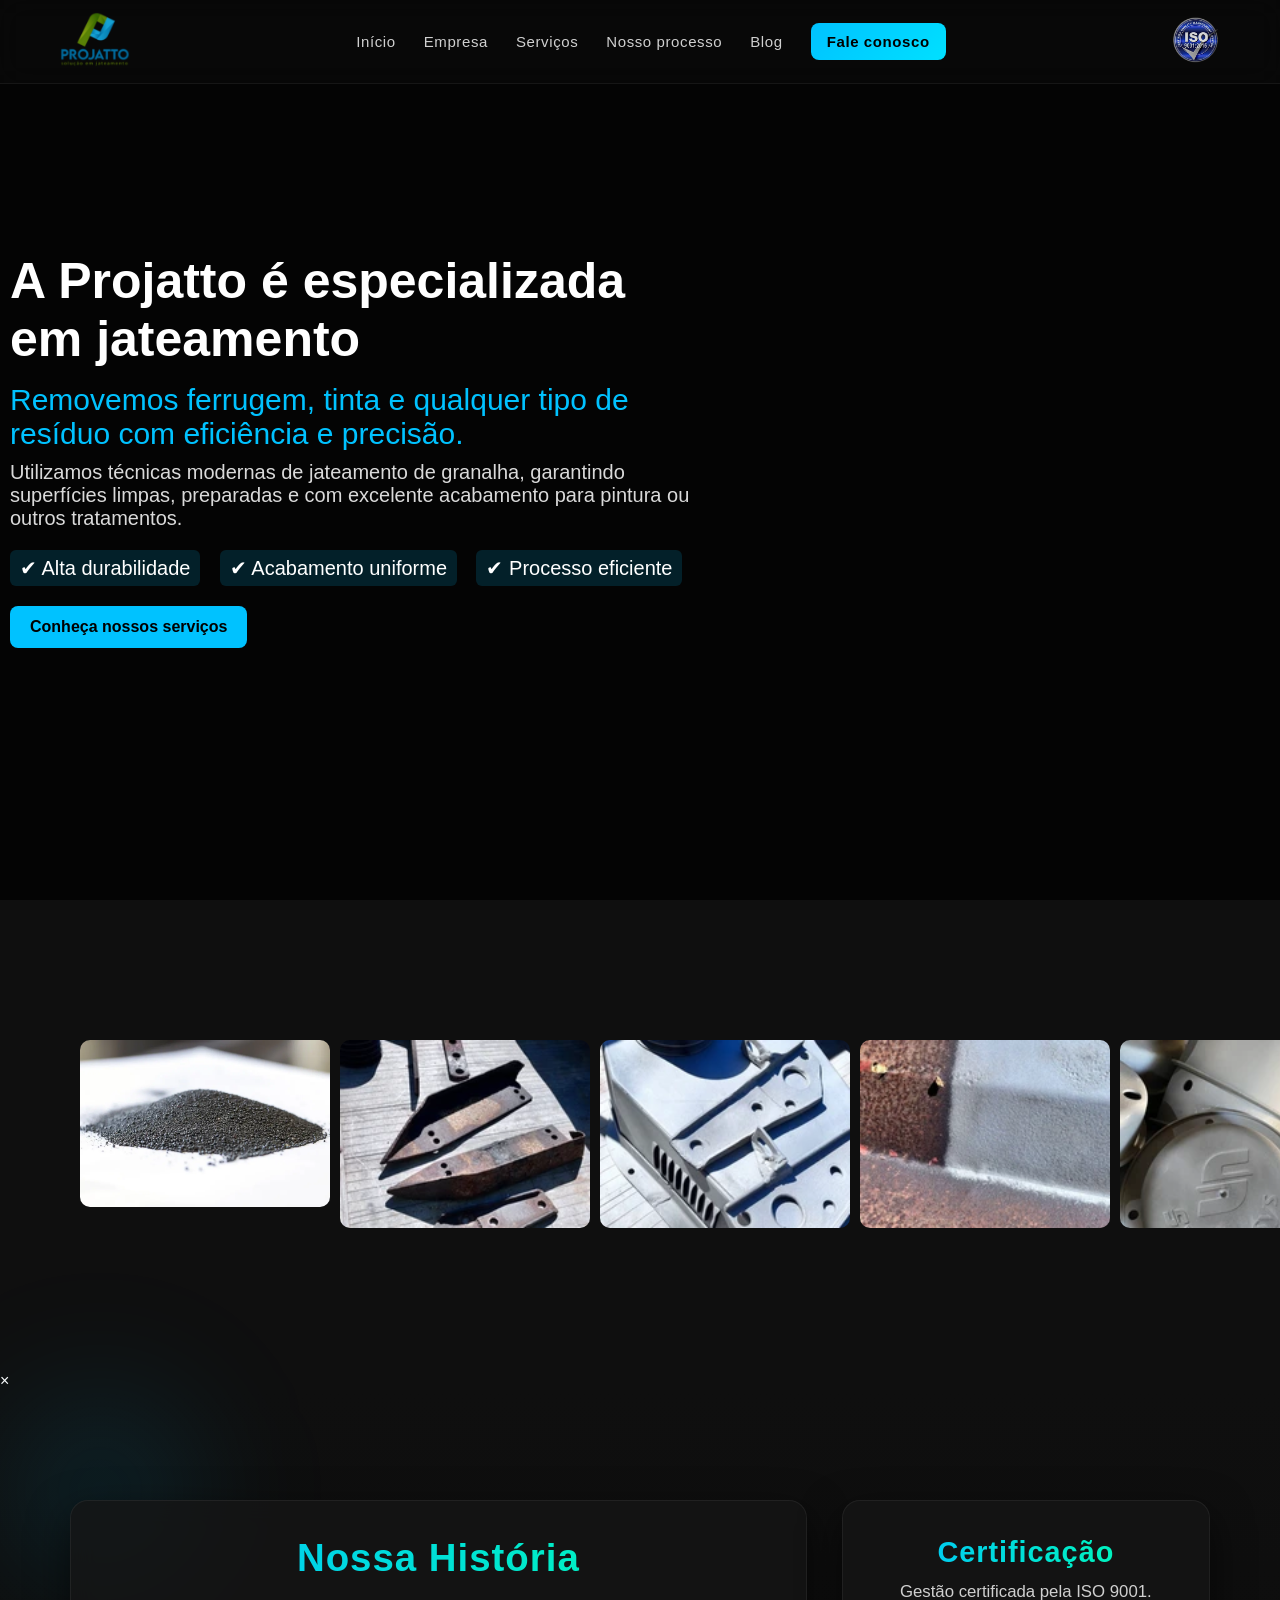
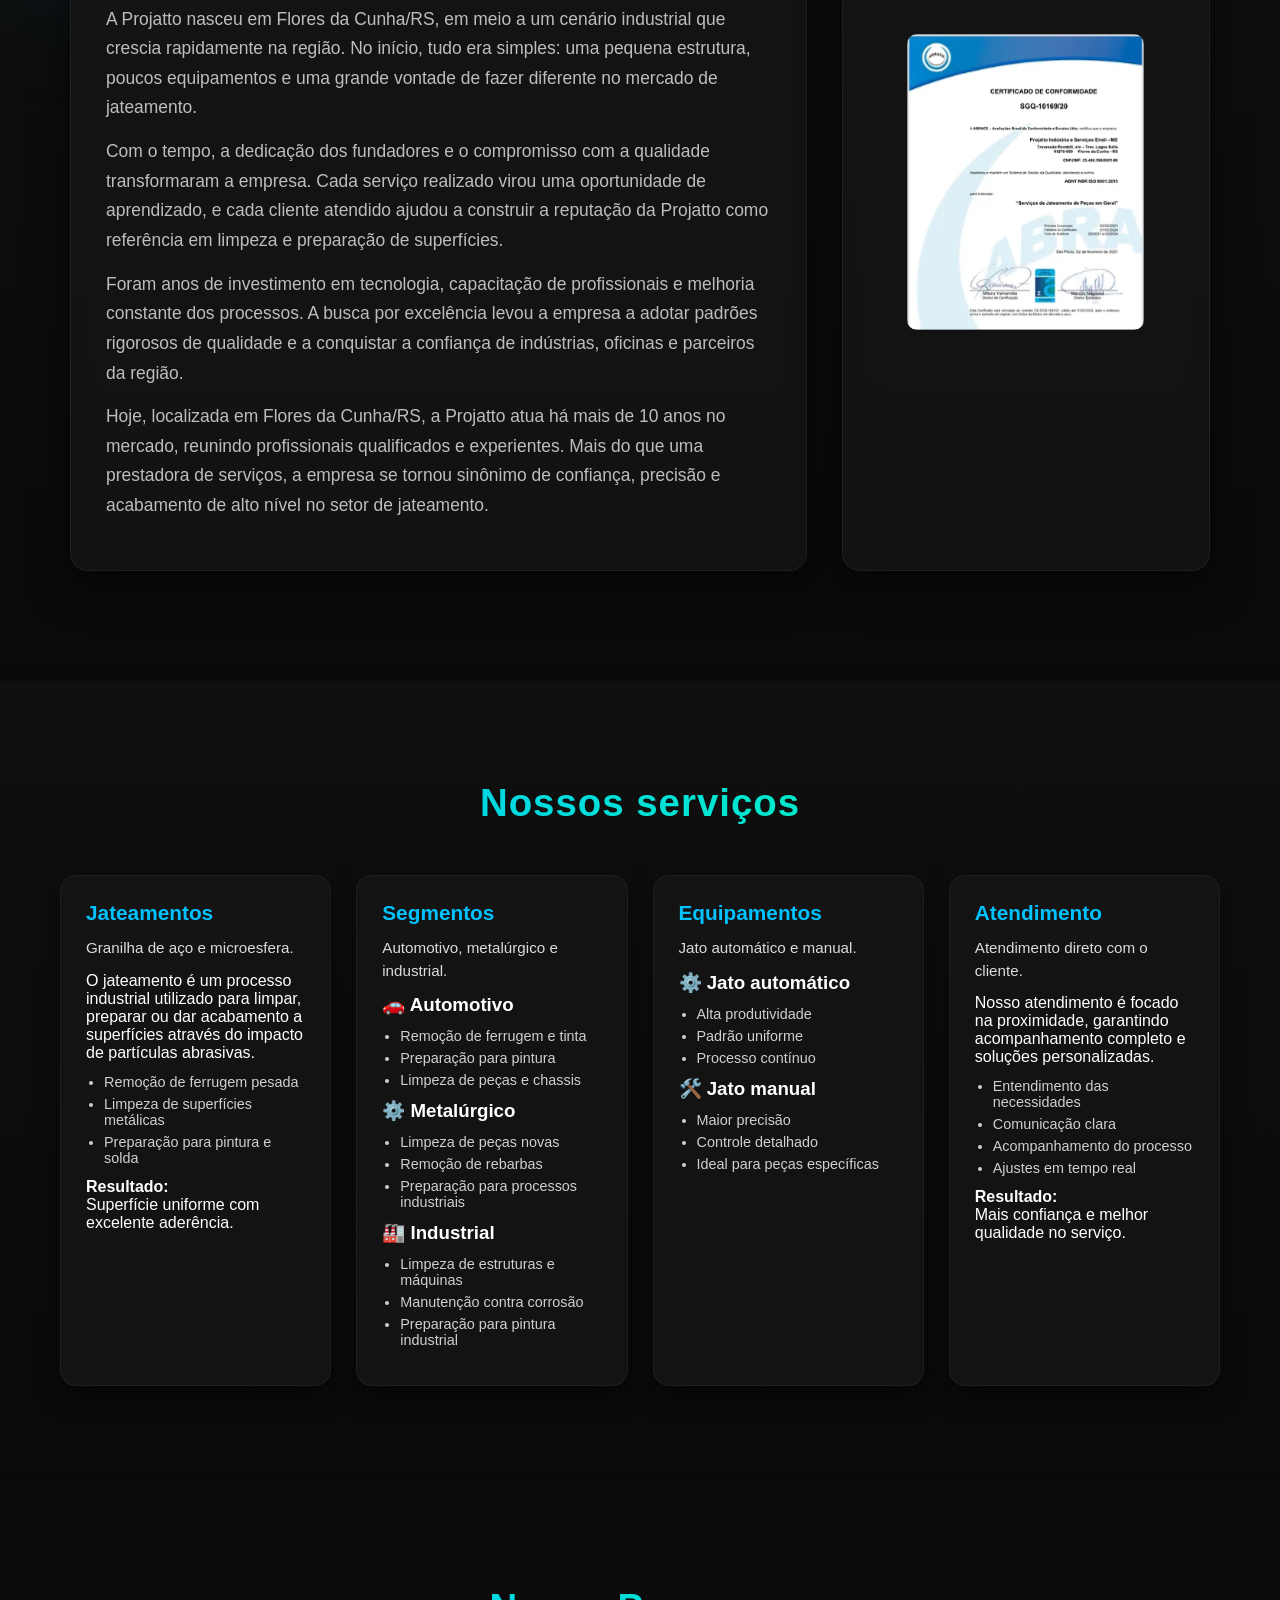
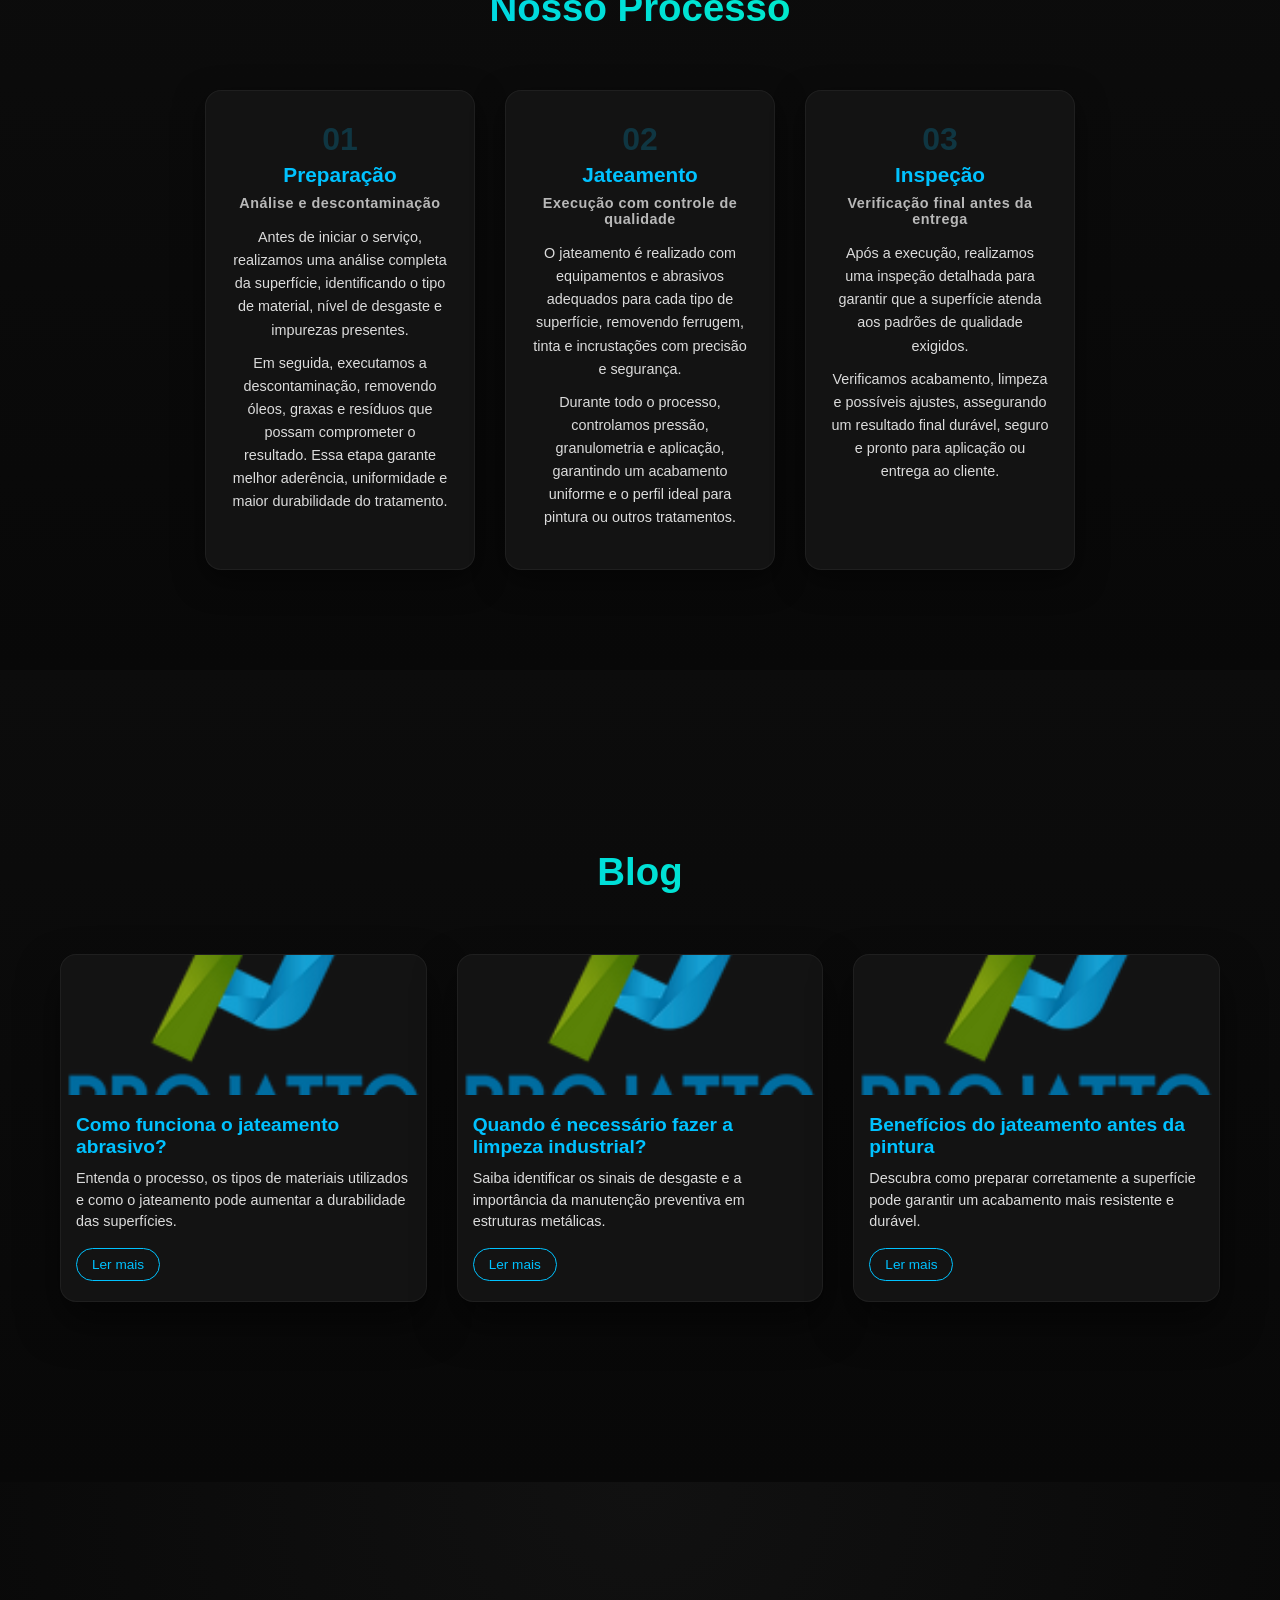
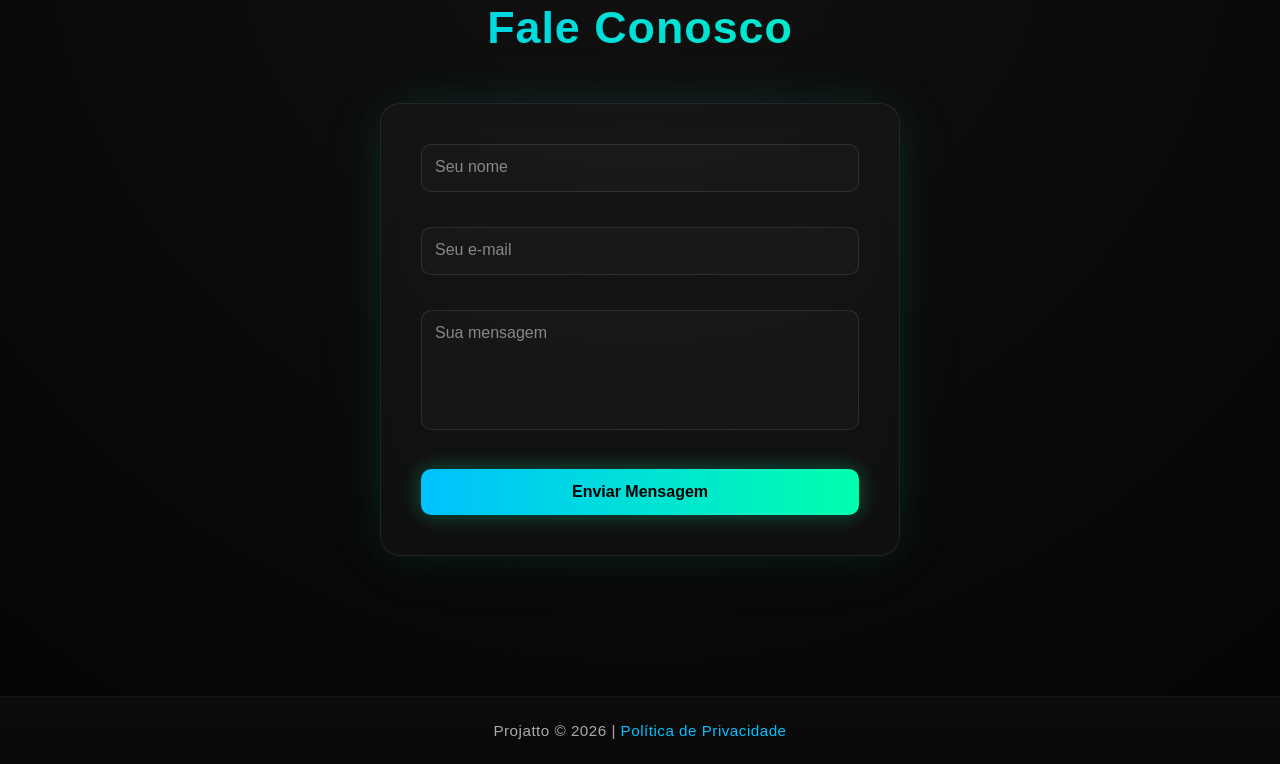
==== index.html @ c6f7370b "Projatto" ====
<!DOCTYPE html>
<html lang="pt-br">

<head>
    <meta charset="UTF-8">
    <meta name="viewport" content="width=device-width, initial-scale=1.0">
    <link rel="stylesheet" href="_css3/style.css">
    <title>Projatto</title>
</head>

<body>

    <header>
        <div class="cabeca">

            <div class="logo">
                <img src="_imagens/projattoLogo.svg" alt="Logo da Projatto">
            </div>

            <nav class="menu">
                <a href="#inicio">Início</a>
                <a href="#empresa">Empresa</a>
                <a href="#servicos">Serviços</a>
                <a href="#processo">Nosso processo</a>
                <a href="#blog">Blog</a>
                <a href="#contato">Fale conosco</a>
            </nav>

            <div class="iso">
                <img src="_imagens/iso.svg" alt="Selo ISO">
            </div>

        </div>
    </header>

    <main>
        <article>

            <!-- INÍCIO -->
            <section id="inicio" class="inicio">

                <div class="conteudo">

                    <h1>
                        A Projatto é especializada<br>
                        em jateamento
                    </h1>

                    <p class="subtitulo">
                        Removemos ferrugem, tinta e qualquer tipo de resíduo com eficiência e precisão.
                    </p>

                    <p class="descricao">
                        Utilizamos técnicas modernas de jateamento de granalha, garantindo superfícies limpas,
                        preparadas e com excelente acabamento para pintura ou outros tratamentos.
                    </p>

                    <div class="beneficios">
                        <span>✔ Alta durabilidade</span>
                        <span>✔ Acabamento uniforme</span>
                        <span>✔ Processo eficiente</span>
                    </div>

                    <a href="#servicos" class="btn">Conheça nossos serviços</a>

                </div>

            </section>

            <!-- Galeria -->

            <section class="galeria-lightbox">
                <div class="sticky">
                    <div class="track">

                        <div class="item"><img src="_imagens/imagen (3).png"></div>
                        <div class="item"><img src="_imagens/image2.svg"></div>
                        <div class="item"><img src="_imagens/image3.svg"></div>
                        <div class="item"><img src="_imagens/image4.svg"></div>
                        <div class="item"><img src="_imagens/image5.svg"></div>
                        <div class="item"><img src="_imagens/image6.svg"></div>
                        <div class="item"><img src="_imagens/image7.svg"></div>
                        <div class="item"><img src="_imagens/image8.svg"></div>
                        <div class="item"><img src="_imagens/image9.svg"></div>
                        <div class="item"><img src="_imagens/image10.svg"></div>

                    </div>
                </div>
            </section>

            </section>

            <!-- FULLSCREEN -->
            <div id="lightbox">
                <span id="fechar">&times;</span>
                <img id="img-grande">
            </div>

            <!-- EMPRESA -->
            <section id="empresa">

                <div id="caixa1" class="box">
                    <h1>Nossa História</h1>

                    <p>
                        A Projatto nasceu em Flores da Cunha/RS, em meio a um cenário industrial que crescia rapidamente
                        na região.
                        No início, tudo era simples: uma pequena estrutura, poucos equipamentos e uma grande vontade de
                        fazer diferente no mercado de jateamento.
                    </p>

                    <p>
                        Com o tempo, a dedicação dos fundadores e o compromisso com a qualidade transformaram a empresa.
                        Cada serviço realizado virou uma oportunidade de aprendizado, e cada cliente atendido ajudou a
                        construir a reputação da Projatto como referência em limpeza e preparação de superfícies.
                    </p>

                    <p>
                        Foram anos de investimento em tecnologia, capacitação de profissionais e melhoria constante dos
                        processos.
                        A busca por excelência levou a empresa a adotar padrões rigorosos de qualidade e a conquistar a
                        confiança de indústrias, oficinas e parceiros da região.
                    </p>

                    <p>
                        Hoje, localizada em Flores da Cunha/RS, a Projatto atua há mais de 10 anos no mercado, reunindo
                        profissionais qualificados e experientes.
                        Mais do que uma prestadora de serviços, a empresa se tornou sinônimo de confiança, precisão e
                        acabamento de alto nível no setor de jateamento.
                    </p>
                </div>

                <div id="caixa2" class="box">
                    <h2>Certificação</h2>
                    <p>Gestão certificada pela ISO 9001.</p>

                    <img src="_imagens/certificado.svg" alt="Selo ISO 9001">
                </div>

            </section>

            <!-- SERVIÇOS -->
            <section id="servicos">
                <h1>Nossos serviços</h1>

                <div class="container">

                    <!-- JATEAMENTOS -->
                    <div class="item">
                        <h2>Jateamentos</h2>
                        <p class="resumo">Granilha de aço e microesfera.</p>

                        <p>
                            O jateamento é um processo industrial utilizado para limpar, preparar
                            ou dar acabamento a superfícies através do impacto de partículas abrasivas.
                        </p>

                        <ul>
                            <li>Remoção de ferrugem pesada</li>
                            <li>Limpeza de superfícies metálicas</li>
                            <li>Preparação para pintura e solda</li>
                        </ul>

                        <strong>Resultado:</strong>
                        <p>Superfície uniforme com excelente aderência.</p>
                    </div>

                    <!-- SEGMENTOS -->
                    <div class="item">
                        <h2>Segmentos</h2>
                        <p class="resumo">Automotivo, metalúrgico e industrial.</p>

                        <h3>🚗 Automotivo</h3>
                        <ul>
                            <li>Remoção de ferrugem e tinta</li>
                            <li>Preparação para pintura</li>
                            <li>Limpeza de peças e chassis</li>
                        </ul>

                        <h3>⚙️ Metalúrgico</h3>
                        <ul>
                            <li>Limpeza de peças novas</li>
                            <li>Remoção de rebarbas</li>
                            <li>Preparação para processos industriais</li>
                        </ul>

                        <h3>🏭 Industrial</h3>
                        <ul>
                            <li>Limpeza de estruturas e máquinas</li>
                            <li>Manutenção contra corrosão</li>
                            <li>Preparação para pintura industrial</li>
                        </ul>
                    </div>

                    <!-- EQUIPAMENTOS -->
                    <div class="item">
                        <h2>Equipamentos</h2>
                        <p class="resumo">Jato automático e manual.</p>

                        <h3>⚙️ Jato automático</h3>
                        <ul>
                            <li>Alta produtividade</li>
                            <li>Padrão uniforme</li>
                            <li>Processo contínuo</li>
                        </ul>

                        <h3>🛠️ Jato manual</h3>
                        <ul>
                            <li>Maior precisão</li>
                            <li>Controle detalhado</li>
                            <li>Ideal para peças específicas</li>
                        </ul>
                    </div>

                    <!-- ATENDIMENTO -->
                    <div class="item">
                        <h2>Atendimento</h2>
                        <p class="resumo">Atendimento direto com o cliente.</p>

                        <p>
                            Nosso atendimento é focado na proximidade, garantindo acompanhamento
                            completo e soluções personalizadas.
                        </p>

                        <ul>
                            <li>Entendimento das necessidades</li>
                            <li>Comunicação clara</li>
                            <li>Acompanhamento do processo</li>
                            <li>Ajustes em tempo real</li>
                        </ul>

                        <strong>Resultado:</strong>
                        <p>Mais confiança e melhor qualidade no serviço.</p>
                    </div>

                </div>
            </section>

            <!-- PROCESSO -->
            <section id="processo">
    <h1>Nosso Processo</h1>

    <div class="processo">

        <div class="etapa">
            <h3>01</h3>
            <h2>Preparação</h2>
            <h4>Análise e descontaminação</h4>

            <p>
                Antes de iniciar o serviço, realizamos uma análise completa da superfície,
                identificando o tipo de material, nível de desgaste e impurezas presentes.
            </p>

            <p>
                Em seguida, executamos a descontaminação, removendo óleos, graxas e resíduos
                que possam comprometer o resultado. Essa etapa garante melhor aderência,
                uniformidade e maior durabilidade do tratamento.
            </p>
        </div>

        <div class="etapa">
            <h3>02</h3>
            <h2>Jateamento</h2>
            <h4>Execução com controle de qualidade</h4>

            <p>
                O jateamento é realizado com equipamentos e abrasivos adequados para cada
                tipo de superfície, removendo ferrugem, tinta e incrustações com precisão
                e segurança.
            </p>

            <p>
                Durante todo o processo, controlamos pressão, granulometria e aplicação,
                garantindo um acabamento uniforme e o perfil ideal para pintura ou outros
                tratamentos.
            </p>
        </div>

        <div class="etapa">
            <h3>03</h3>
            <h2>Inspeção</h2>
            <h4>Verificação final antes da entrega</h4>

            <p>
                Após a execução, realizamos uma inspeção detalhada para garantir que a
                superfície atenda aos padrões de qualidade exigidos.
            </p>

            <p>
                Verificamos acabamento, limpeza e possíveis ajustes, assegurando um resultado
                final durável, seguro e pronto para aplicação ou entrega ao cliente.
            </p>
        </div>

    </div>
</section>
<section id="blog">
    <h1>Blog</h1>

    <div class="blog-container">

        <article class="post">
            <img src="_imagens/projattoLogo.svg" alt="Post 1">
            <h2>Como funciona o jateamento abrasivo?</h2>
            <p>
                Entenda o processo, os tipos de materiais utilizados e como o jateamento
                pode aumentar a durabilidade das superfícies.
            </p>
            <a href="#servicos">Ler mais</a>
        </article>

        <article class="post">
            <img src="_imagens/projattoLogo.svg" alt="Post 2">
            <h2>Quando é necessário fazer a limpeza industrial?</h2>
            <p>
                Saiba identificar os sinais de desgaste e a importância da manutenção
                preventiva em estruturas metálicas.
            </p>
            <a href="#processo" >Ler mais</a>
        </article>

        <article class="post">
            <img src="_imagens/projattoLogo.svg" alt="Post 3">
            <h2>Benefícios do jateamento antes da pintura</h2>
            <p>
                Descubra como preparar corretamente a superfície pode garantir um
                acabamento mais resistente e durável.
            </p>
            <a href="#inicio" >Ler mais</a>
        </article>

    </div>
</section>
<section id="contato">
    <h1>Fale Conosco</h1>

    <form id="formContato">
        <div class="input-box">
            <input type="text" id="nome" required>
            <label>Seu nome</label>
        </div>

        <div class="input-box">
            <input type="email" id="email" required>
            <label>Seu e-mail</label>
        </div>

        <div class="input-box">
            <textarea id="mensagem" required></textarea>
            <label>Sua mensagem</label>
        </div>

        <button type="submit">Enviar Mensagem</button>
    </form>

    <p id="status"></p>
</section>


        </article>
    </main>

    <footer>
        <p>
            Projatto © 2026 |
            <a href="politica.html">Política de Privacidade</a>
        </p>
    </footer>

</body>

</html>
---- _css3/style.css ----
/* ========================= RESET ========================= */
* {
    margin: 0;
    padding: 0;
    box-sizing: border-box;
    font-family: Arial, Helvetica, sans-serif;
}

body {
    background: #0f0f0f;
    color: #fff;
    overflow-x: hidden;
}

/* ========================= HEADER PREMIUM V2 ========================= */
header {
    position: fixed;
    top: 0;
    width: 100%;
    background: rgba(10, 10, 10, 0.75);
    backdrop-filter: blur(14px);
    -webkit-backdrop-filter: blur(14px);
    border-bottom: 1px solid rgba(255,255,255,0.06);
    z-index: 1000;
    transition: all 0.3s ease;
}

header.scrolled {
    background: rgba(10, 10, 10, 0.95);
    box-shadow: 0 10px 30px rgba(0,0,0,0.5);
}

/* CONTAINER */
.cabeca {
    display: flex;
    align-items: center;
    justify-content: space-between;
    padding: 12px 60px;
    max-width: 1350px;
    margin: 0 auto;
}

/* ========================= LOGOS MAIORES ========================= */
.logo img {
    height: 55px; /* maior */
    transition: 0.3s ease;
}

.iso img {
    height: 48px; /* proporcional à logo principal */
    opacity: 0.85;
    transition: 0.3s ease;
}

.logo img:hover,
.iso img:hover {
    transform: scale(1.06);
    opacity: 1;
}

/* ========================= MENU PADRÃO BONITO ========================= */
.menu {
    display: flex;
    align-items: center;
    gap: 28px; /* espaçamento mais elegante */
}

.menu a {
    position: relative;
    color: #d0d0d0;
    text-decoration: none;
    font-size: 15px;
    font-weight: 500;
    letter-spacing: 0.6px;
    padding: 6px 0;
    transition: 0.25s ease;
}

/* linha animada */
.menu a::after {
    content: "";
    position: absolute;
    bottom: -6px;
    left: 0;
    width: 0%;
    height: 2px;
    background: linear-gradient(90deg, #00c2ff, #00e0ff);
    border-radius: 2px;
    transition: width 0.3s ease;
}

.menu a:hover {
    color: #ffffff;
}

.menu a:hover::after {
    width: 100%;
}

/* LINK ATIVO (adicione class="ativo" no HTML) */
.menu a.ativo {
    color: #fff;
}

.menu a.ativo::after {
    width: 100%;
}

/* BOTÃO CTA (último item) */
.menu a:last-child {
    background: linear-gradient(135deg, #00c2ff, #00e0ff);
    color: #000;
    padding: 10px 16px;
    border-radius: 8px;
    font-weight: 600;
}

.menu a:last-child::after {
    display: none;
}

.menu a:last-child:hover {
    transform: translateY(-2px);
    box-shadow: 0 6px 15px rgba(0,194,255,0.4);
}

/* ========================= RESPONSIVO BÁSICO ========================= */
@media (max-width: 900px) {
    .cabeca {
        padding: 10px 20px;
    }

    .menu {
        gap: 16px;
    }

    .logo img {
        height: 45px;
    }

    .iso img {
        height: 38px;
    }
}

/* ========================= INÍCIO (COM FUNDO) ========================= */
.inicio {
    min-height: 100vh;
    display: flex;
    align-items: center;
    padding: 80px 10px;
    background: linear-gradient(rgba(0,0,0,0.75), rgba(0,0,0,0.75)),
    url("https://img.freepik.com/fotos-gratis/trabalhador-da-industria-metalurgica-pulveriza-traje-de-protecao-a-noite-gerado-por-ia_188544-47424.jpg") center/cover no-repeat;
}

.inicio .conteudo {
    max-width: 700px;
}

.inicio h1 {
    font-size: 50px;
    margin-bottom: 15px;
}

.subtitulo {
    font-size: 30px;
    color: #00c2ff;
    margin-bottom: 10px;
}

.descricao {
    font-size: 20px;
    opacity: 0.85;
    margin-bottom: 20px;
}

.beneficios span {
    display: inline-block;
    margin-right: 15px;
    background: rgba(0,194,255,0.15);
    padding: 6px 10px;
    border-radius: 6px;
    font-size: 20px;
}

.btn {
    display: inline-block;
    margin-top: 20px;
    padding: 12px 20px;
    background: #00c2ff;
    color: #000;
    font-weight: bold;
    text-decoration: none;
    border-radius: 8px;
    transition: 0.3s;
}

.btn:hover {
    background: #0099cc;
}

/* ========================= SERVIÇOS ========================= */
#servicos {
    padding: 100px 60px;
    background: linear-gradient(180deg, #0f0f0f, #0a0a0a);
}

/* Título principal */
#servicos h1 {
    text-align: center;
    margin-bottom: 50px;
    font-size: 2.4rem;
    background: linear-gradient(90deg, #00c2ff, #00ffae);
    -webkit-background-clip: text;
    -webkit-text-fill-color: transparent;
    letter-spacing: 1px;
}

/* GRID */
.container {
    display: grid;
    grid-template-columns: repeat(auto-fit, minmax(260px, 1fr));
    gap: 25px;
}

/* CARDS */
.container .item {
    background: rgba(22, 22, 22, 0.85);
    backdrop-filter: blur(8px);
    padding: 25px;
    border-radius: 16px;
    transition: all 0.3s ease;
    border: 1px solid rgba(255,255,255,0.05);
    box-shadow: 0 8px 25px rgba(0,0,0,0.5);
    position: relative;
    overflow: hidden;
}

/* efeito de brilho sutil */
.container .item::before {
    content: "";
    position: absolute;
    inset: 0;
    background: linear-gradient(120deg, transparent, rgba(0,194,255,0.08), transparent);
    opacity: 0;
    transition: 0.3s;
}

.container .item:hover::before {
    opacity: 1;
}

.container .item:hover {
    transform: translateY(-10px) scale(1.01);
    border: 1px solid #00c2ff;
    box-shadow: 0 20px 50px rgba(0,0,0,0.7);
}

/* TÍTULO DO CARD */
.container h2 {
    color: #00c2ff;
    margin-bottom: 12px;
    font-size: 1.3rem;
}

/* TEXTO */
.container .resumo {
    font-size: 0.95rem;
    margin-bottom: 12px;
    opacity: 0.85;
    line-height: 1.5;
}

/* LISTA */
.container ul {
    margin: 12px 0;
    padding-left: 18px;
}

.container ul li {
    margin-bottom: 6px;
    opacity: 0.8;
    font-size: 0.9rem;
}

/* RESPONSIVO */
@media (max-width: 768px) {
    #servicos {
        padding: 70px 20px;
    }

    #servicos h1 {
        font-size: 1.8rem;
    }
}

/* ========================= PROCESSO ========================= */
#processo {
    padding: 100px 60px;
    background: linear-gradient(180deg, #0c0c0c, #080808);
}

/* TÍTULO PRINCIPAL */
#processo h1 {
    text-align: center;
    margin-bottom: 60px;
    font-size: 2.4rem;
    background: linear-gradient(90deg, #00c2ff, #00ffae);
    -webkit-background-clip: text;
    -webkit-text-fill-color: transparent;
}

/* CONTAINER */
.processo {
    display: flex;
    justify-content: center;
    gap: 30px;
    flex-wrap: wrap;
}

/* CARDS */
.processo .etapa {
    background: rgba(22, 22, 22, 0.85);
    backdrop-filter: blur(8px);
    padding: 30px 25px;
    border-radius: 16px;
    width: 270px;
    text-align: center;
    transition: all 0.35s ease;
    border: 1px solid rgba(255,255,255,0.05);
    box-shadow: 0 10px 30px rgba(0,0,0,0.5);
    position: relative;
    overflow: hidden;
}

/* brilho sutil */
.processo .etapa::before {
    content: "";
    position: absolute;
    inset: 0;
    background: linear-gradient(120deg, transparent, rgba(0,194,255,0.08), transparent);
    opacity: 0;
    transition: 0.3s;
}

.processo .etapa:hover::before {
    opacity: 1;
}

.processo .etapa:hover {
    transform: translateY(-8px) scale(1.02);
    box-shadow: 0 20px 50px rgba(0,0,0,0.7);
}

/* NÚMERO (01, 02, 03) */
.processo h3 {
    font-size: 2rem;
    margin-bottom: 5px;
    color: rgba(0,194,255,0.2);
}

/* TÍTULO */
.processo h2 {
    color: #00c2ff;
    margin-bottom: 8px;
    font-size: 1.3rem;
}

/* SUBTÍTULO */
.processo h4 {
    font-size: 0.9rem;
    margin-bottom: 15px;
    opacity: 0.7;
    letter-spacing: 0.5px;
}

/* TEXTO */
.processo p {
    font-size: 0.9rem;
    line-height: 1.6;
    opacity: 0.85;
    margin-bottom: 10px;
}

/* RESPONSIVO */
@media (max-width: 768px) {
    #processo {
        padding: 70px 20px;
    }

    #processo h1 {
        font-size: 1.8rem;
    }
}

/* ========================= EMPRESA ========================= */
#empresa {
    padding: 110px 70px;
    display: grid;
    grid-template-columns: 2fr 1fr;
    gap: 35px;
    background: linear-gradient(180deg, #0f0f0f, #0a0a0a);
    position: relative;
}

/* leve efeito de luz no fundo */
#empresa::before {
    content: "";
    position: absolute;
    top: -50px;
    left: -50px;
    width: 300px;
    height: 300px;
    background: radial-gradient(circle, rgba(0,194,255,0.15), transparent 70%);
    filter: blur(60px);
    z-index: 0;
}

/* Caixa refinada */
.box {
    background: rgba(22, 22, 22, 0.75);
    backdrop-filter: blur(12px);
    padding: 35px;
    border-radius: 18px;
    border: 1px solid rgba(255,255,255,0.06);
    box-shadow: 0 15px 40px rgba(0,0,0,0.6);
    transition: all 0.35s ease;
    position: relative;
    z-index: 1;
}

/* brilho sutil animado */
.box::after {
    content: "";
    position: absolute;
    inset: 0;
    border-radius: 18px;
    background: linear-gradient(120deg, transparent, rgba(0,194,255,0.08), transparent);
    opacity: 0;
    transition: 0.4s;
}

.box:hover::after {
    opacity: 1;
}

.box:hover {
    transform: translateY(-6px) scale(1.01);
    box-shadow: 0 25px 60px rgba(0,0,0,0.8);
}

/* Título */
#caixa1 h1 {
    text-align: center;
    margin-bottom: 25px;
    font-size: 2.4rem;
    background: linear-gradient(90deg, #00c2ff, #00ffae);
    -webkit-background-clip: text;
    -webkit-text-fill-color: transparent;
    letter-spacing: 1px;
}

/* Texto (AJUSTE IMPORTANTE 👇) */
#caixa1 p {
    margin-bottom: 14px;
    opacity: 0.85;
    line-height: 1.7;
    font-size: 1.09rem; /* ↓ antes estava muito grande */
    color: #dcdcdc;
}

/* destaque em palavras */
#caixa1 p strong {
    color: #00c2ff;
    font-weight: 600;
}

/* Responsivo */
@media (max-width: 768px) {
    #empresa {
        grid-template-columns: 1fr;
        padding: 70px 20px;
    }

    #caixa1 h1 {
        font-size: 1.8rem;
    }
}

/* ========================= CERTIFICADO (ZOOM) ========================= */
#caixa2 {
    text-align: center;
}

/* Título mais moderno */
#caixa2 h2 {
    font-size: 1.8rem;
    margin-bottom: 10px;
    background: linear-gradient(90deg, #00c2ff, #00ffae);
    -webkit-background-clip: text;
    -webkit-text-fill-color: transparent;
    letter-spacing: 1px;
}

/* Texto mais suave e legível */
#caixa2 p {
    font-size: 1.05rem;
    opacity: 0.8;
    line-height: 1.5;
    max-width: 90%;
    margin: 0 auto 15px auto;
}

/* IMAGEM (mantido, só dei um polimento leve) */
#caixa2 img {
    width: 80%;
    margin-top: 15px;
    border-radius: 10px;
    transition: 0.4s;
    cursor: zoom-in;
}

#caixa2 img:hover {
    transform: scale(0.9);
    box-shadow: 0 15px 30px rgba(0,194,255,0.3);
}

/* ========================= GALERIA ========================= */
.galeria-lightbox {
    padding: 60px 0;
}

.track {
    display: flex;
    gap: 10px;
    overflow-x: auto;
    padding: 80px;
}

.item img {
    width: 250px;
    border-radius: 10px;
    transition: 0.3s;
}

.item img:hover {
    transform: scale(1.05);
}

/* ========================= Blog ========================= */
#blog {
    padding: 180px 60px;
    background: linear-gradient(180deg, #0c0c0c, #080808);
}

/* TÍTULO */
#blog h1 {
    text-align: center;
    margin-bottom: 60px;
    font-size: 2.4rem;
    background: linear-gradient(90deg, #00c2ff, #00ffae);
    -webkit-background-clip: text;
    -webkit-text-fill-color: transparent;
}

/* GRID */
.blog-container {
    display: grid;
    grid-template-columns: repeat(auto-fit, minmax(280px, 1fr));
    gap: 30px;
}

/* CARD */
.post {
    background: rgba(22, 22, 22, 0.85);
    backdrop-filter: blur(8px);
    border-radius: 16px;
    overflow: hidden;
    transition: all 0.35s ease;
    border: 1px solid rgba(255,255,255,0.05);
    box-shadow: 0 20px 40px rgba(0,0,0,0.5);
    position: relative;
}

/* brilho sutil */
.post::before {
    content: "";
    position: absolute;
    inset: 0;
    background: linear-gradient(120deg, transparent, rgba(0,194,255,0.08), transparent);
    opacity: 0;
    transition: 0.3s;
}

.post:hover::before {
    opacity: 1;
}

.post:hover {
    transform: translateY(-10px) scale(1.02);
    box-shadow: 0 20px 50px rgba(0,0,0,0.7);
}

/* IMAGEM */
.post img {
    width: 100%;
    height: 140px;
    object-fit: cover;
    transition: 0.4s;
}

.post:hover img {
    transform: scale(1.08);
}

/* CONTEÚDO */
.post h2 {
    font-size: 1.2rem;
    color: #00c2ff;
    margin: 15px 15px 10px 15px;
}

.post p {
    font-size: 0.9rem;
    opacity: 0.85;
    line-height: 1.5;
    margin: 0 15px 15px 15px;
}

/* BOTÃO */
.post a {
    display: inline-block;
    margin: 0 15px 20px 15px;
    padding: 8px 15px;
    font-size: 0.85rem;
    color: #00c2ff;
    border: 1px solid #00c2ff;
    border-radius: 20px;
    text-decoration: none;
    transition: 0.3s;
}

.post a:hover {
    background: #00c2ff;
    color: #000;
}

/* RESPONSIVO */
@media (max-width: 768px) {
    #blog {
        padding:    70px 20px;
    }

    #blog h1 {
        font-size: 1.8rem;
    }
}
/* ========================= CONTATO ========================= */
#contato {
    padding: 120px 20px;
    background: radial-gradient(circle at top, #111, #050505);
    text-align: center;
}

/* TÍTULO */
#contato h1 {
    font-size: 2.8rem;
    margin-bottom: 50px;
    background: linear-gradient(90deg, #00c2ff, #00ffae);
    -webkit-background-clip: text;
    -webkit-text-fill-color: transparent;
    letter-spacing: 1px;
}

/* CARD DO FORM */
form {
    max-width: 520px;
    margin: auto;
    padding: 40px;
    border-radius: 20px;

    background: rgba(255, 255, 255, 0.03);
    backdrop-filter: blur(12px);

    border: 1px solid rgba(255,255,255,0.08);
    box-shadow: 
        0 0 40px rgba(0, 255, 174, 0.08),
        0 0 80px rgba(0, 194, 255, 0.05);
}

/* INPUT BOX */
.input-box {
    position: relative;
    margin-bottom: 35px;
}

/* INPUTS */
.input-box input,
.input-box textarea {
    width: 100%;
    padding: 14px;
    background: rgba(255,255,255,0.02);
    border: 1px solid rgba(255,255,255,0.1);
    border-radius: 10px;
    color: #fff;
    outline: none;
    font-size: 1rem;
    transition: 0.3s;
}

/* EFEITO HOVER/FOCUS */
.input-box input:focus,
.input-box textarea:focus {
    border-color: #00ffae;
    box-shadow: 0 0 10px rgba(0,255,174,0.3);
}

/* LABEL */
.input-box label {
    position: absolute;
    top: 14px;
    left: 14px;
    color: #888;
    pointer-events: none;
    transition: 0.3s;
}

/* LABEL ANIMADA */
.input-box input:focus ~ label,
.input-box input:valid ~ label,
.input-box textarea:focus ~ label,
.input-box textarea:valid ~ label {
    top: -10px;
    left: 12px;
    font-size: 0.75rem;
    color: #00ffae;
    background: #050505;
    padding: 0 6px;
}

/* TEXTAREA */
textarea {
    min-height: 120px;
    resize: none;
}

/* BOTÃO */
button {
    width: 100%;
    padding: 14px;
    border: none;
    border-radius: 10px;
    font-weight: bold;
    font-size: 1rem;
    cursor: pointer;
    color: #000;

    background: linear-gradient(90deg, #00c2ff, #00ffae);

    transition: 0.4s;
    box-shadow: 0 0 20px rgba(0,255,174,0.3);
}

/* HOVER DO BOTÃO */
button:hover {
    transform: translateY(-3px) scale(1.03);
    box-shadow: 
        0 0 25px rgba(0,255,174,0.6),
        0 0 50px rgba(0,194,255,0.3);
}

/* CLIQUE */
button:active {
    transform: scale(0.98);
}

/* STATUS */
#status {
    margin-top: 20px;
    font-size: 0.9rem;
    color: #00ffae;
    opacity: 0;
    transition: 0.3s;
}

/* APARECER STATUS */
#status.show {
    opacity: 1;
}
/* ========================= FOOTER ========================= */
footer {
    background: linear-gradient(180deg, #0c0c0c, #080808);
    padding: 25px 20px;
    text-align: center;
    border-top: 1px solid rgba(255,255,255,0.05);
}

footer p {
    color: #aaa;
    font-size: 0.95rem;
    letter-spacing: 0.5px;
}

/* LINK */
footer a {
    color: #00c2ff;
    text-decoration: none;
    font-weight: 500;
    position: relative;
    transition: 0.3s;
}

/* EFEITO LINHA ANIMADA */
footer a::after {
    content: "";
    position: absolute;
    width: 0%;
    height: 2px;
    left: 0;
    bottom: -3px;
    background: linear-gradient(90deg, #00c2ff, #00ffae);
    transition: 0.3s;
}

/* HOVER */
footer a:hover {
    color: #00ffae;
}

footer a:hover::after {
    width: 100%;
}

/* RESPONSIVO */
@media (max-width: 600px) {
    footer p {
        font-size: 0.85rem;
    }
}
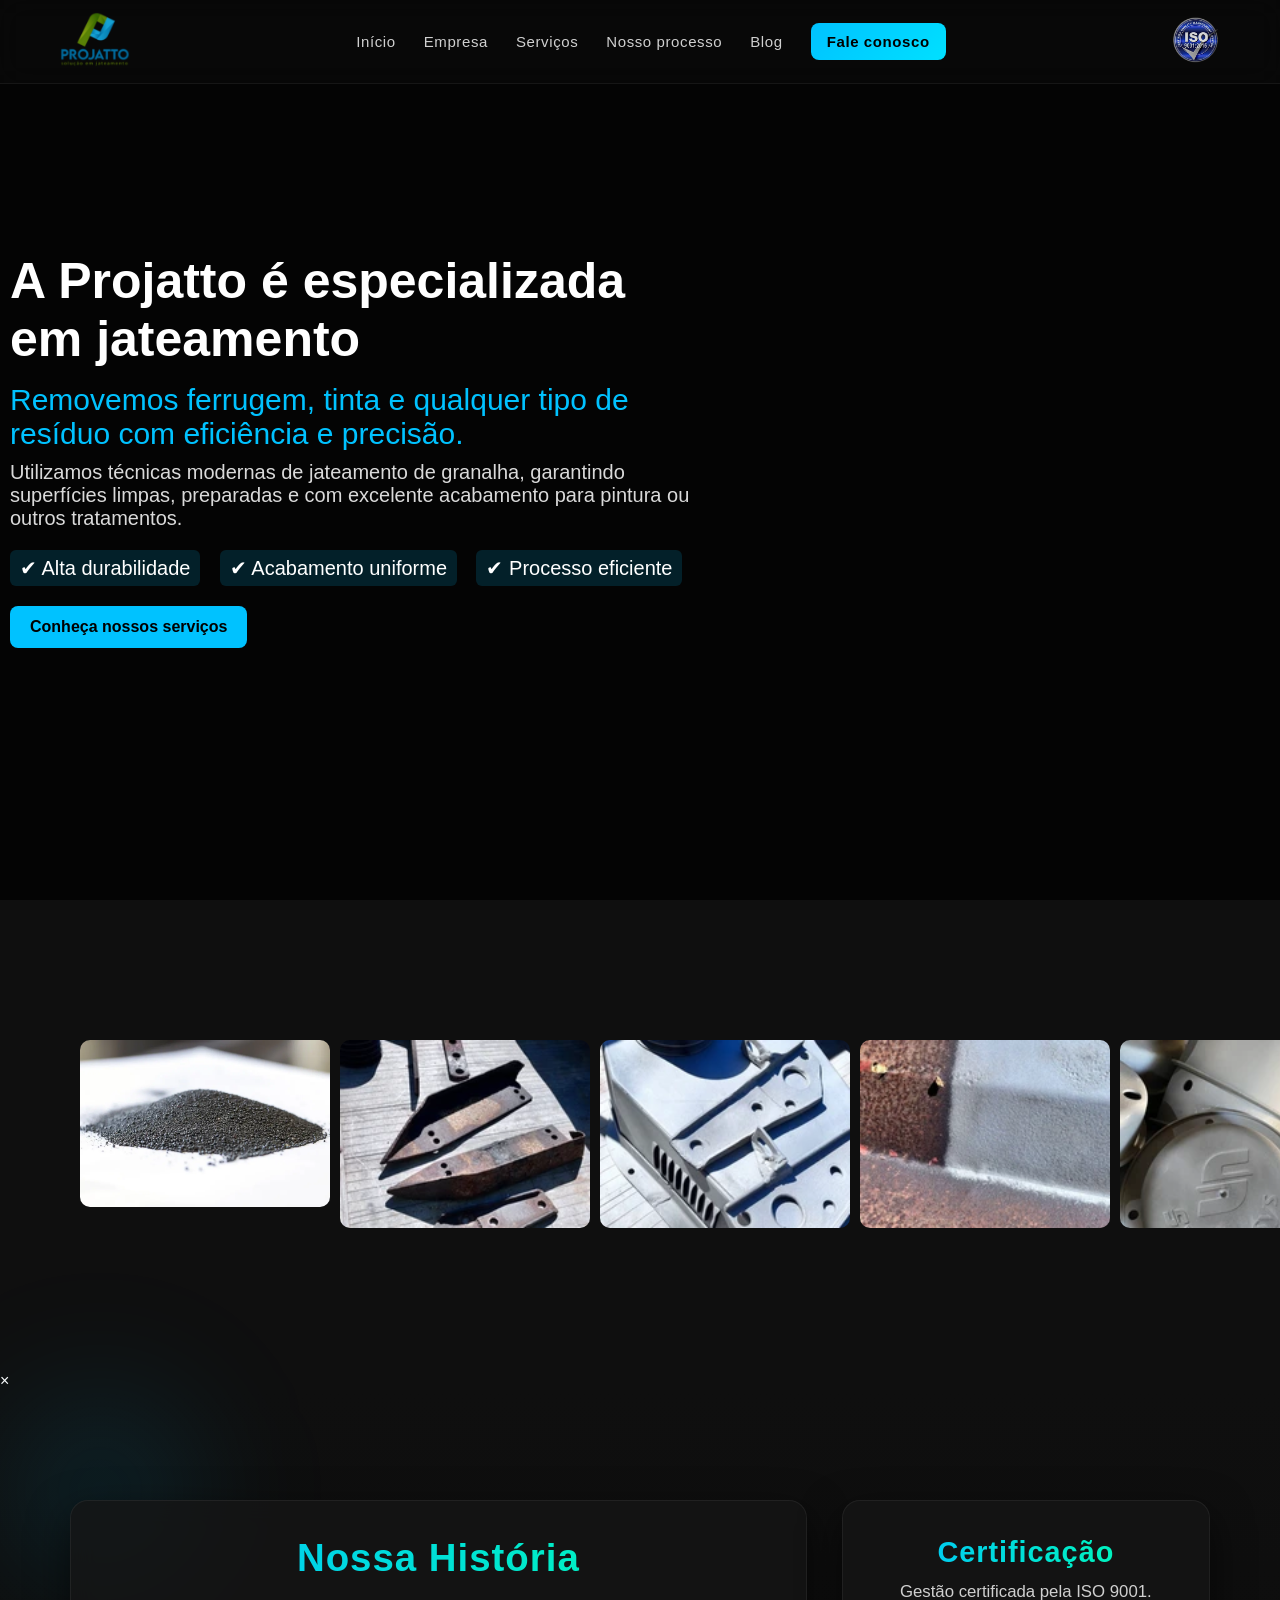
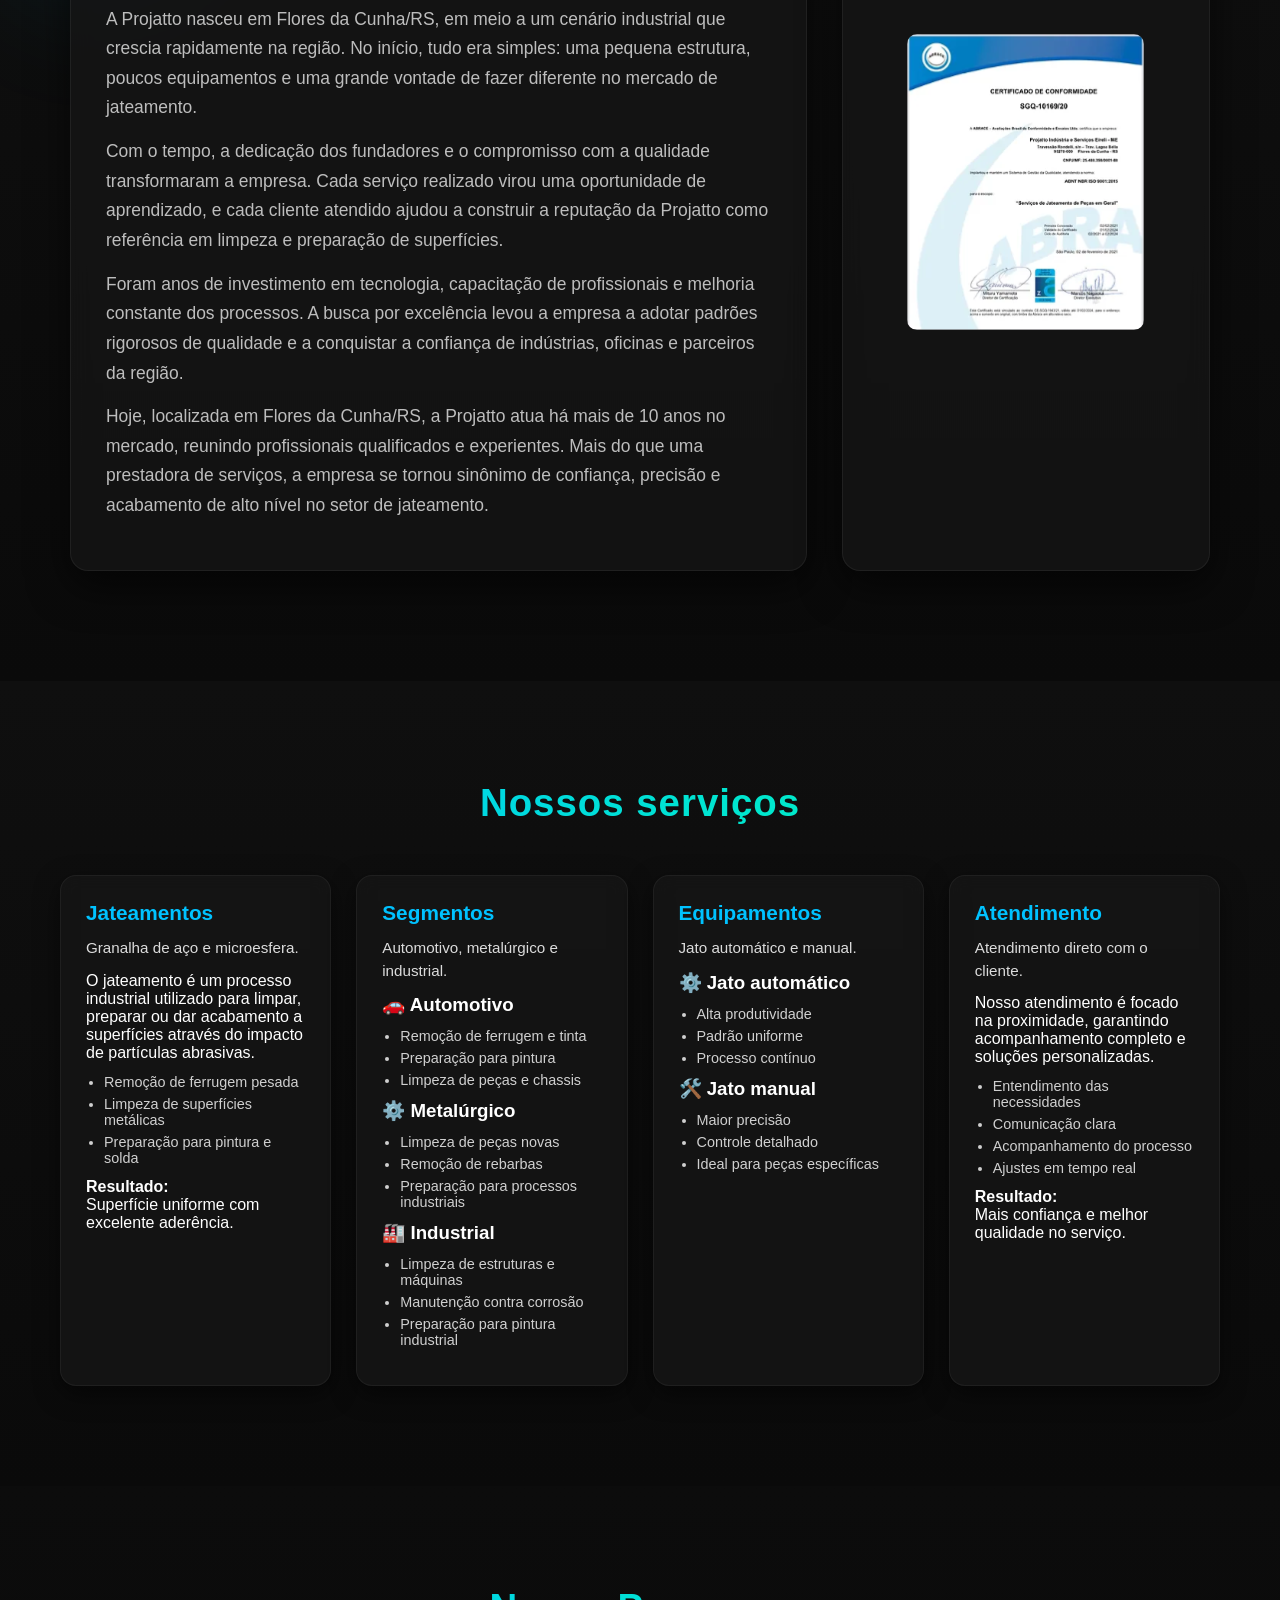
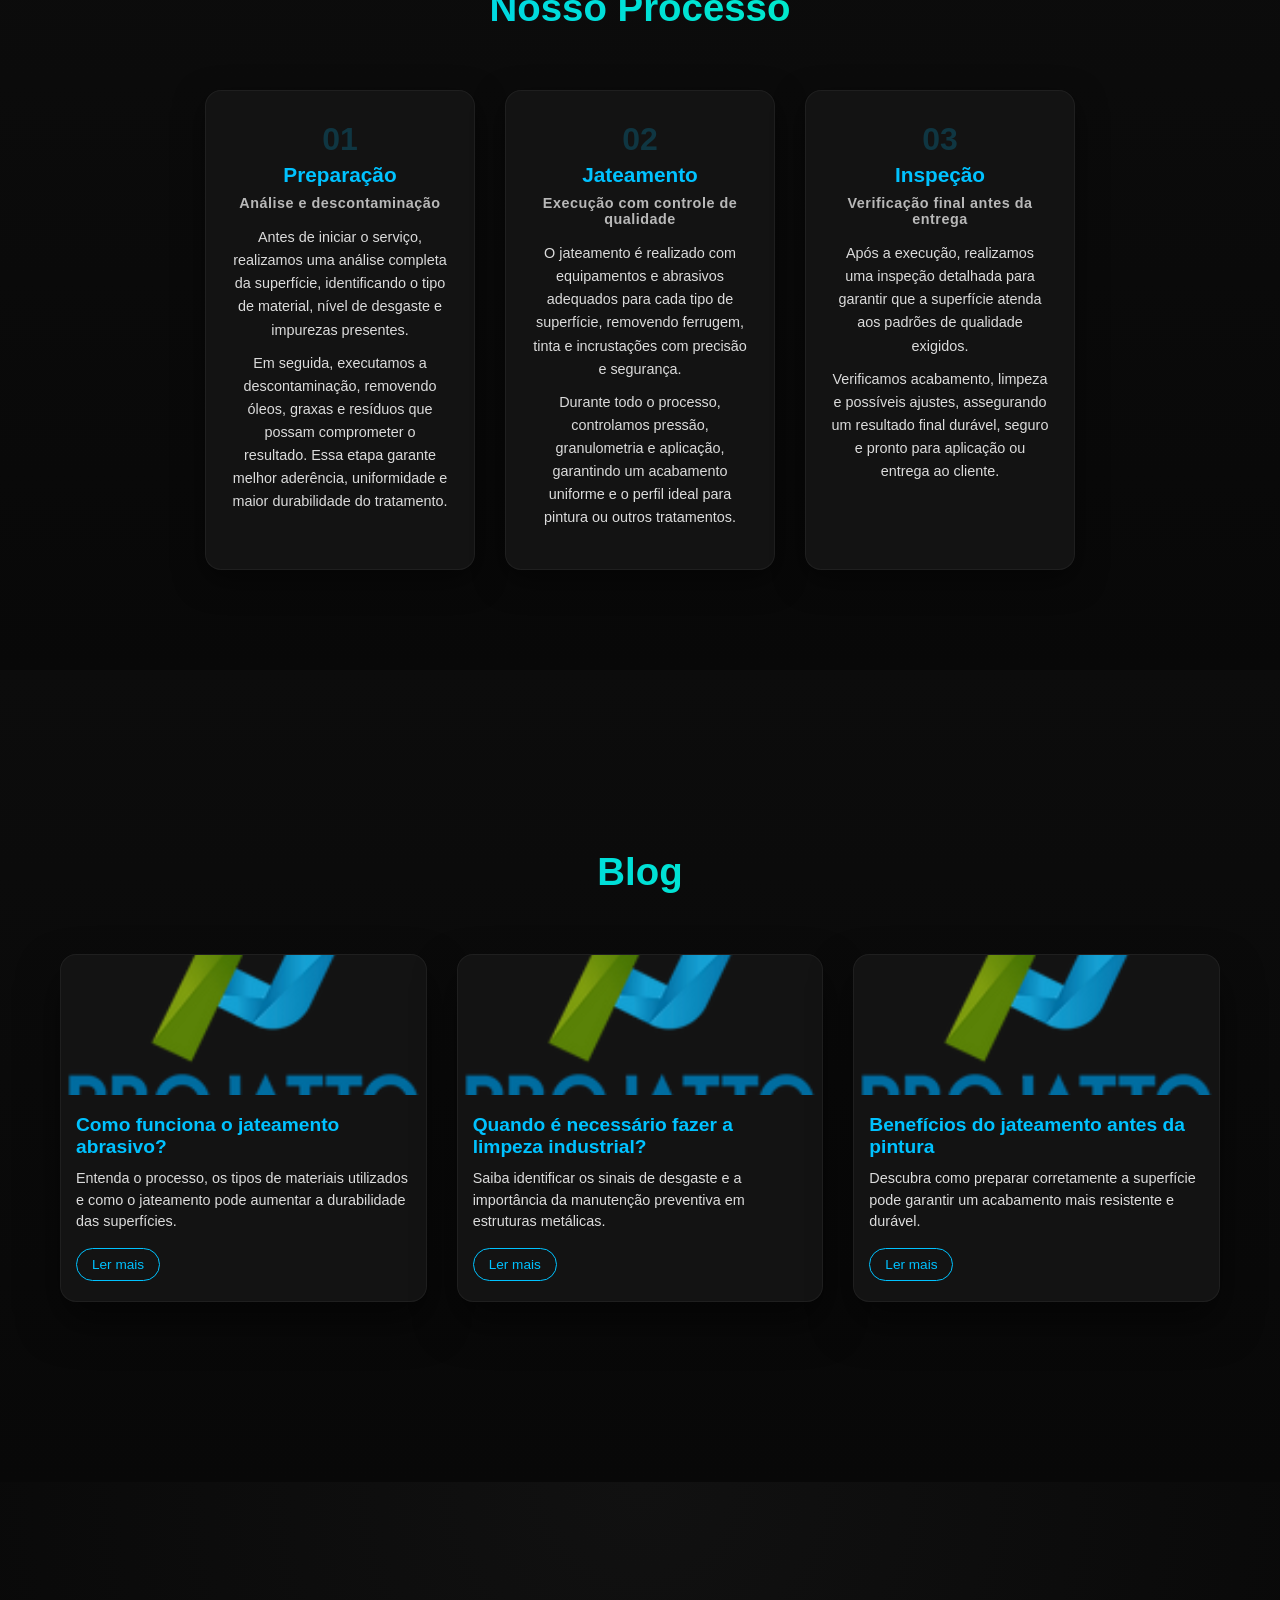
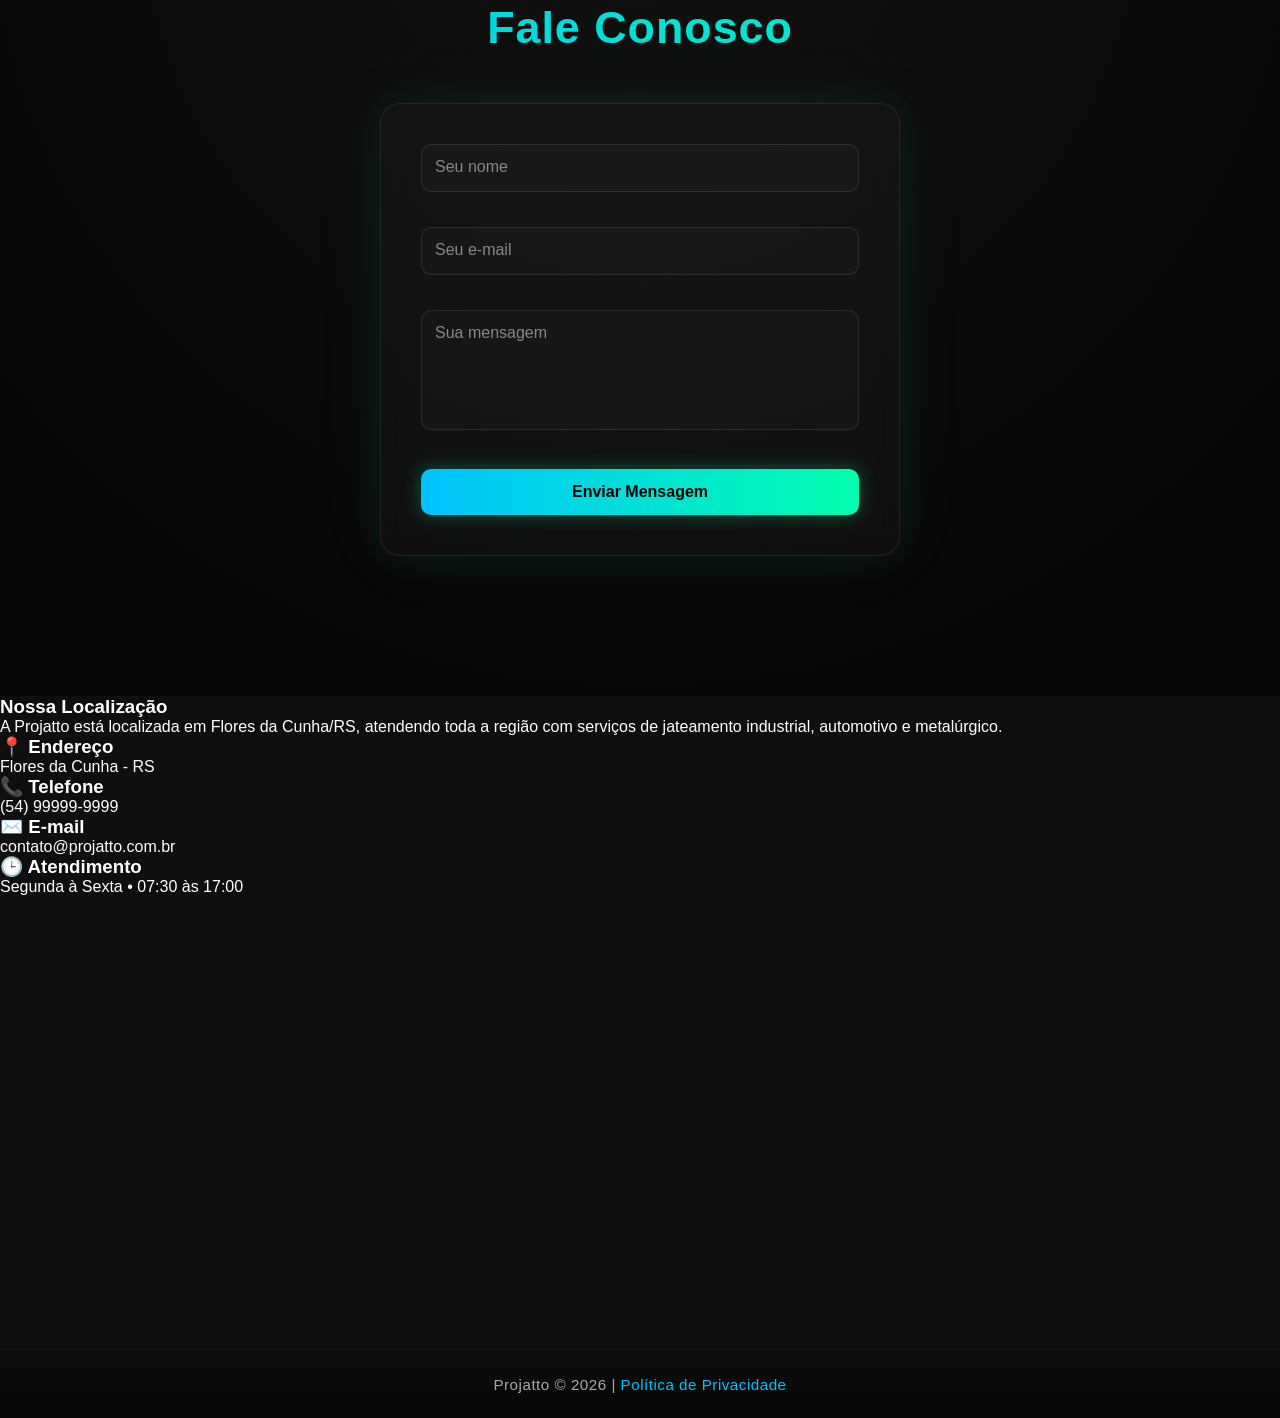
==== commit c7f71b67: "Add files via upload" ====
--- a/index.html
+++ b/index.html
@@ -148,7 +148,7 @@
                     <!-- JATEAMENTOS -->
                     <div class="item">
                         <h2>Jateamentos</h2>
-                        <p class="resumo">Granilha de aço e microesfera.</p>
+                        <p class="resumo">Granalha de aço e microesfera.</p>
 
                         <p>
                             O jateamento é um processo industrial utilizado para limpar, preparar
@@ -238,126 +238,179 @@
 
             <!-- PROCESSO -->
             <section id="processo">
-    <h1>Nosso Processo</h1>
-
-    <div class="processo">
-
-        <div class="etapa">
-            <h3>01</h3>
-            <h2>Preparação</h2>
-            <h4>Análise e descontaminação</h4>
-
-            <p>
-                Antes de iniciar o serviço, realizamos uma análise completa da superfície,
-                identificando o tipo de material, nível de desgaste e impurezas presentes.
-            </p>
-
-            <p>
-                Em seguida, executamos a descontaminação, removendo óleos, graxas e resíduos
-                que possam comprometer o resultado. Essa etapa garante melhor aderência,
-                uniformidade e maior durabilidade do tratamento.
-            </p>
-        </div>
-
-        <div class="etapa">
-            <h3>02</h3>
-            <h2>Jateamento</h2>
-            <h4>Execução com controle de qualidade</h4>
-
-            <p>
-                O jateamento é realizado com equipamentos e abrasivos adequados para cada
-                tipo de superfície, removendo ferrugem, tinta e incrustações com precisão
-                e segurança.
-            </p>
-
-            <p>
-                Durante todo o processo, controlamos pressão, granulometria e aplicação,
-                garantindo um acabamento uniforme e o perfil ideal para pintura ou outros
-                tratamentos.
-            </p>
-        </div>
-
-        <div class="etapa">
-            <h3>03</h3>
-            <h2>Inspeção</h2>
-            <h4>Verificação final antes da entrega</h4>
-
-            <p>
-                Após a execução, realizamos uma inspeção detalhada para garantir que a
-                superfície atenda aos padrões de qualidade exigidos.
-            </p>
-
-            <p>
-                Verificamos acabamento, limpeza e possíveis ajustes, assegurando um resultado
-                final durável, seguro e pronto para aplicação ou entrega ao cliente.
-            </p>
-        </div>
-
-    </div>
-</section>
-<section id="blog">
-    <h1>Blog</h1>
-
-    <div class="blog-container">
-
-        <article class="post">
-            <img src="_imagens/projattoLogo.svg" alt="Post 1">
-            <h2>Como funciona o jateamento abrasivo?</h2>
-            <p>
-                Entenda o processo, os tipos de materiais utilizados e como o jateamento
-                pode aumentar a durabilidade das superfícies.
-            </p>
-            <a href="#servicos">Ler mais</a>
-        </article>
-
-        <article class="post">
-            <img src="_imagens/projattoLogo.svg" alt="Post 2">
-            <h2>Quando é necessário fazer a limpeza industrial?</h2>
-            <p>
-                Saiba identificar os sinais de desgaste e a importância da manutenção
-                preventiva em estruturas metálicas.
-            </p>
-            <a href="#processo" >Ler mais</a>
-        </article>
-
-        <article class="post">
-            <img src="_imagens/projattoLogo.svg" alt="Post 3">
-            <h2>Benefícios do jateamento antes da pintura</h2>
-            <p>
-                Descubra como preparar corretamente a superfície pode garantir um
-                acabamento mais resistente e durável.
-            </p>
-            <a href="#inicio" >Ler mais</a>
-        </article>
-
-    </div>
-</section>
-<section id="contato">
-    <h1>Fale Conosco</h1>
-
-    <form id="formContato">
-        <div class="input-box">
-            <input type="text" id="nome" required>
-            <label>Seu nome</label>
-        </div>
-
-        <div class="input-box">
-            <input type="email" id="email" required>
-            <label>Seu e-mail</label>
-        </div>
-
-        <div class="input-box">
-            <textarea id="mensagem" required></textarea>
-            <label>Sua mensagem</label>
-        </div>
-
-        <button type="submit">Enviar Mensagem</button>
-    </form>
-
-    <p id="status"></p>
-</section>
-
-
+                <h1>Nosso Processo</h1>
+
+                <div class="processo">
+
+                    <div class="etapa">
+                        <h3>01</h3>
+                        <h2>Preparação</h2>
+                        <h4>Análise e descontaminação</h4>
+
+                        <p>
+                            Antes de iniciar o serviço, realizamos uma análise completa da superfície,
+                            identificando o tipo de material, nível de desgaste e impurezas presentes.
+                        </p>
+
+                        <p>
+                            Em seguida, executamos a descontaminação, removendo óleos, graxas e resíduos
+                            que possam comprometer o resultado. Essa etapa garante melhor aderência,
+                            uniformidade e maior durabilidade do tratamento.
+                        </p>
+                    </div>
+
+                    <div class="etapa">
+                        <h3>02</h3>
+                        <h2>Jateamento</h2>
+                        <h4>Execução com controle de qualidade</h4>
+
+                        <p>
+                            O jateamento é realizado com equipamentos e abrasivos adequados para cada
+                            tipo de superfície, removendo ferrugem, tinta e incrustações com precisão
+                            e segurança.
+                        </p>
+
+                        <p>
+                            Durante todo o processo, controlamos pressão, granulometria e aplicação,
+                            garantindo um acabamento uniforme e o perfil ideal para pintura ou outros
+                            tratamentos.
+                        </p>
+                    </div>
+
+                    <div class="etapa">
+                        <h3>03</h3>
+                        <h2>Inspeção</h2>
+                        <h4>Verificação final antes da entrega</h4>
+
+                        <p>
+                            Após a execução, realizamos uma inspeção detalhada para garantir que a
+                            superfície atenda aos padrões de qualidade exigidos.
+                        </p>
+
+                        <p>
+                            Verificamos acabamento, limpeza e possíveis ajustes, assegurando um resultado
+                            final durável, seguro e pronto para aplicação ou entrega ao cliente.
+                        </p>
+                    </div>
+
+                </div>
+            </section>
+            <section id="blog">
+                <h1>Blog</h1>
+
+                <div class="blog-container">
+
+                    <article class="post">
+                        <img src="_imagens/projattoLogo.svg" alt="Post 1">
+                        <h2>Como funciona o jateamento abrasivo?</h2>
+                        <p>
+                            Entenda o processo, os tipos de materiais utilizados e como o jateamento
+                            pode aumentar a durabilidade das superfícies.
+                        </p>
+                        <a href="#servicos">Ler mais</a>
+                    </article>
+
+                    <article class="post">
+                        <img src="_imagens/projattoLogo.svg" alt="Post 2">
+                        <h2>Quando é necessário fazer a limpeza industrial?</h2>
+                        <p>
+                            Saiba identificar os sinais de desgaste e a importância da manutenção
+                            preventiva em estruturas metálicas.
+                        </p>
+                        <a href="#processo">Ler mais</a>
+                    </article>
+
+                    <article class="post">
+                        <img src="_imagens/projattoLogo.svg" alt="Post 3">
+                        <h2>Benefícios do jateamento antes da pintura</h2>
+                        <p>
+                            Descubra como preparar corretamente a superfície pode garantir um
+                            acabamento mais resistente e durável.
+                        </p>
+                        <a href="#inicio">Ler mais</a>
+                    </article>
+
+                </div>
+            </section>
+            <section id="contato">
+                <h1>Fale Conosco</h1>
+
+                <form id="formContato">
+                    <div class="input-box">
+                        <input type="text" id="nome" required>
+                        <label>Seu nome</label>
+                    </div>
+
+                    <div class="input-box">
+                        <input type="email" id="email" required>
+                        <label>Seu e-mail</label>
+                    </div>
+
+                    <div class="input-box">
+                        <textarea id="mensagem" required></textarea>
+                        <label>Sua mensagem</label>
+                    </div>
+
+                    <button type="submit">Enviar Mensagem</button>
+                </form>
+
+                <p id="status"></p>
+            </section>
+
+            <!-- LOCALIZAÇÃO -->
+            <section id="localizacao">
+
+                <div class="local-box">
+
+                    <div class="info-local">
+
+                        <h1>Nossa Localização</h1>
+
+                        <p>
+                            A Projatto está localizada em Flores da Cunha/RS,
+                            atendendo toda a região com serviços de jateamento
+                            industrial, automotivo e metalúrgico.
+                        </p>
+
+                        <div class="dados-local">
+
+                            <div class="local-item">
+                                <h3>📍 Endereço</h3>
+                                <p>Flores da Cunha - RS</p>
+                            </div>
+
+                            <div class="local-item">
+                                <h3>📞 Telefone</h3>
+                                <p>(54) 99999-9999</p>
+                            </div>
+
+                            <div class="local-item">
+                                <h3>✉️ E-mail</h3>
+                                <p>contato@projatto.com.br</p>
+                            </div>
+
+                            <div class="local-item">
+                                <h3>🕒 Atendimento</h3>
+                                <p>Segunda à Sexta • 07:30 às 17:00</p>
+                            </div>
+
+                        </div>
+
+                    </div>
+
+                    <!-- MAPA -->
+                    <div class="mapa">
+
+                        <iframe
+                            src="https://www.google.com/maps/embed?pb=!1m18!1m12!1m3!1d8823.15765614857!2d-51.19160240159807!3d-29.00864875799773!2m3!1f0!2f0!3f0!3m2!1i1024!2i768!4f13.1!3m3!1m2!1s0x951e9a89bbc4268b%3A0xa4d81a20e4b55b4f!2sProjatto%20Solu%C3%A7%C3%B5es%20em%20Jateamento!5e1!3m2!1spt-BR!2sbr!4v1778351254739!5m2!1spt-BR!2sbr"
+                            width="600" height="450" style="border:0;" allowfullscreen="" loading="lazy"
+                            referrerpolicy="no-referrer-when-downgrade"></iframe>
+
+                    </div>
+
+                </div>
+
+            </section>
         </article>
     </main>
 
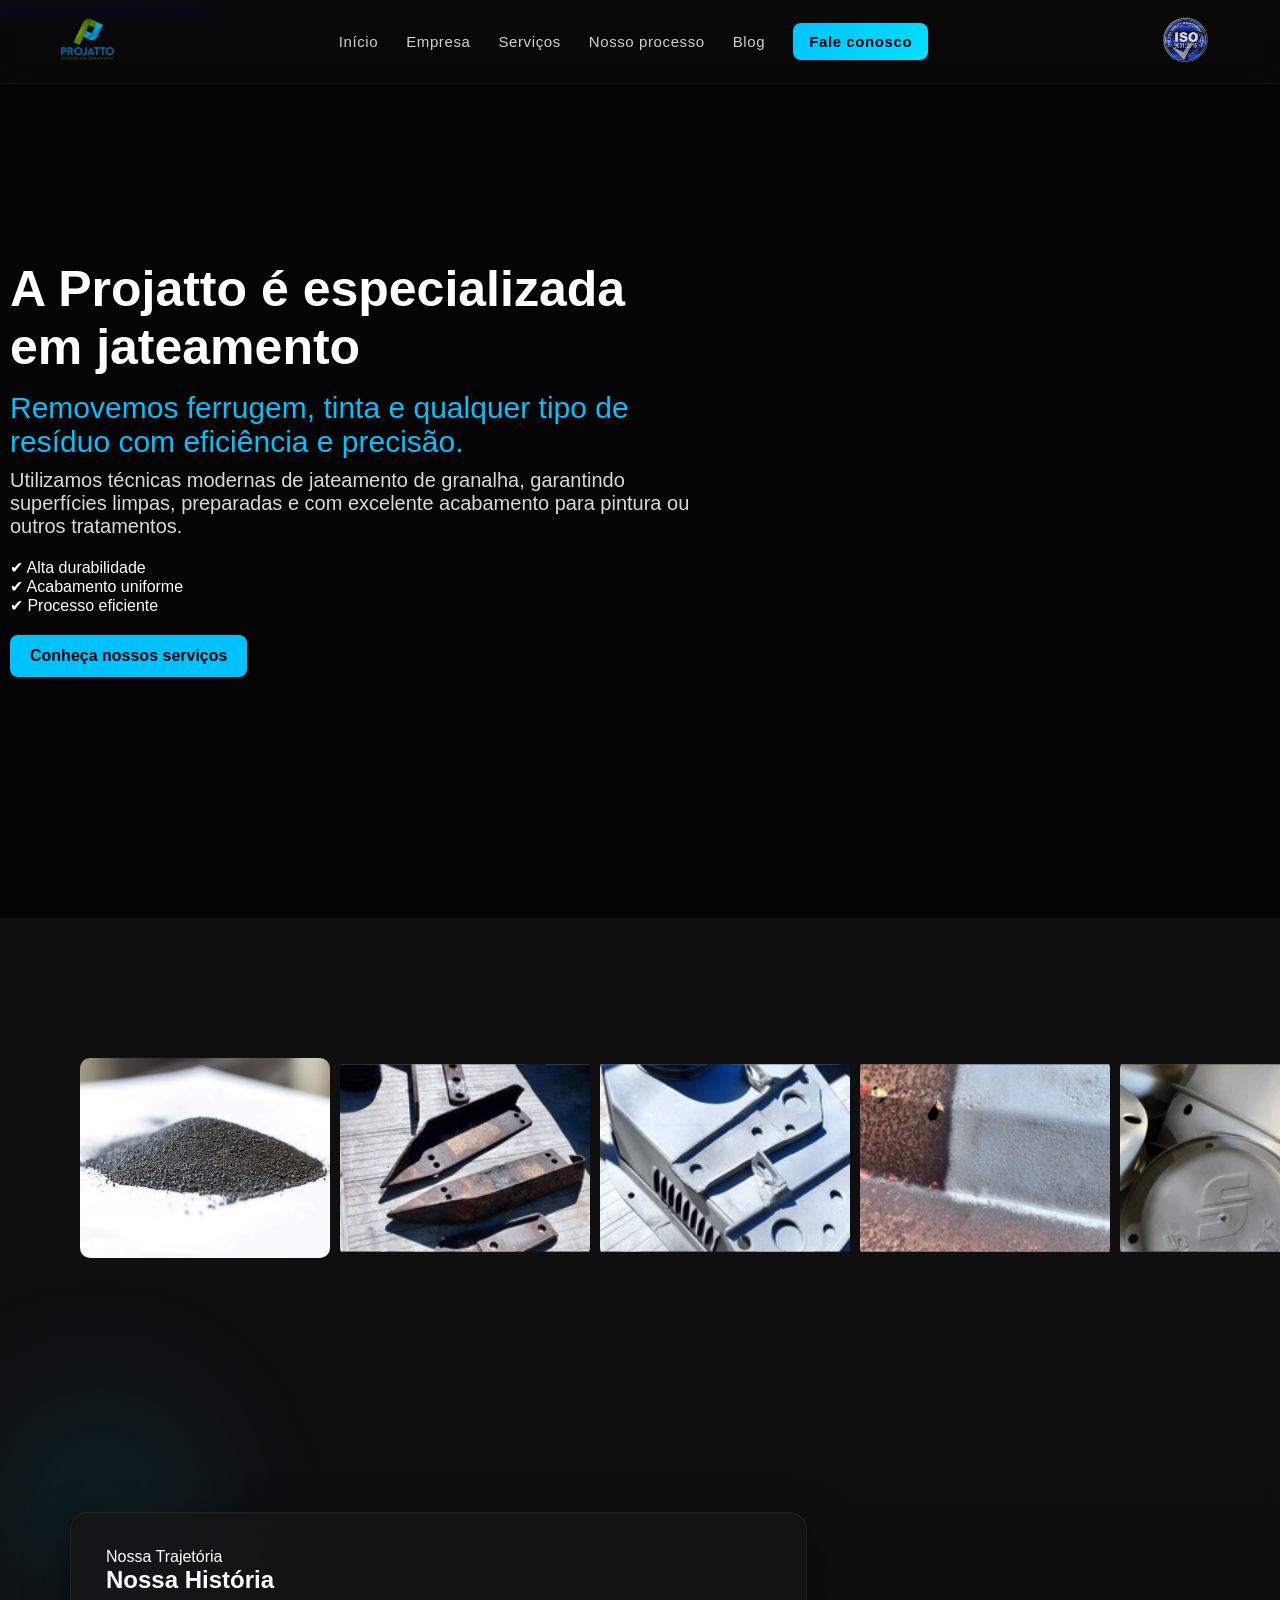
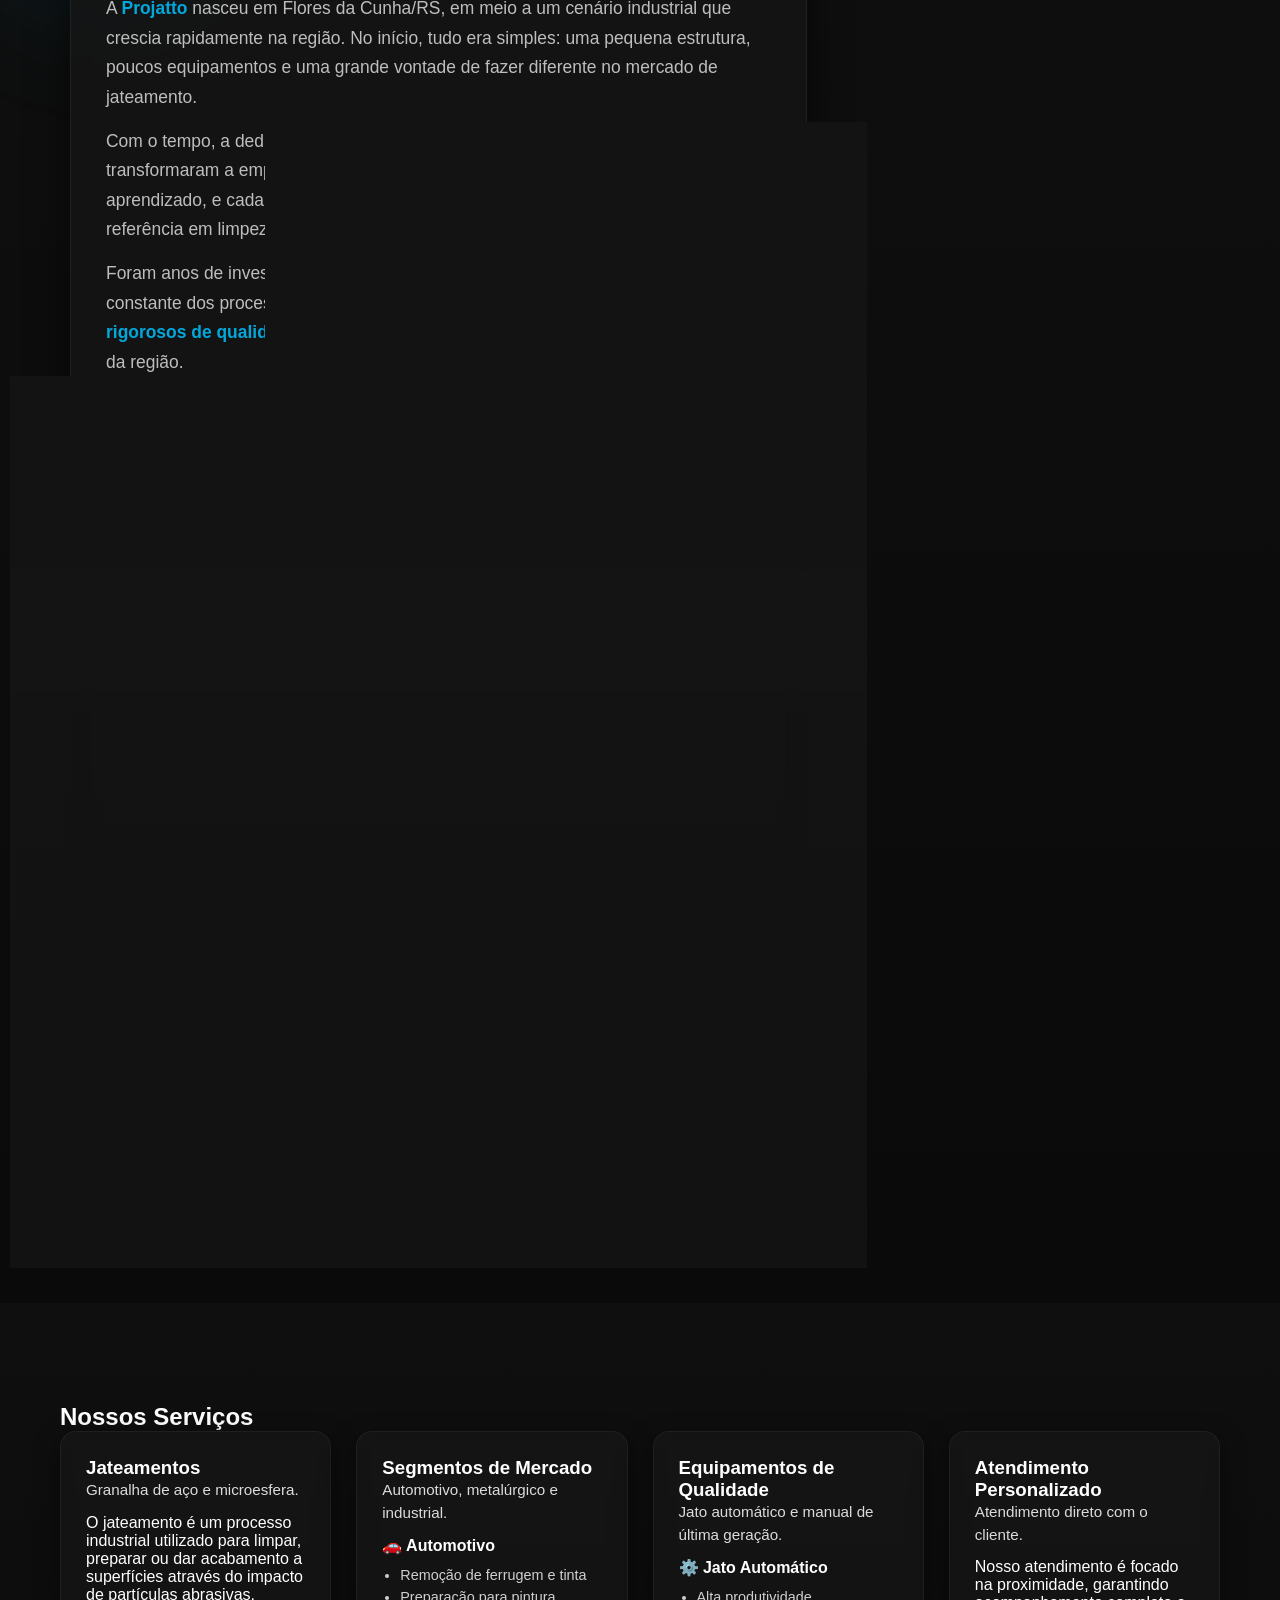
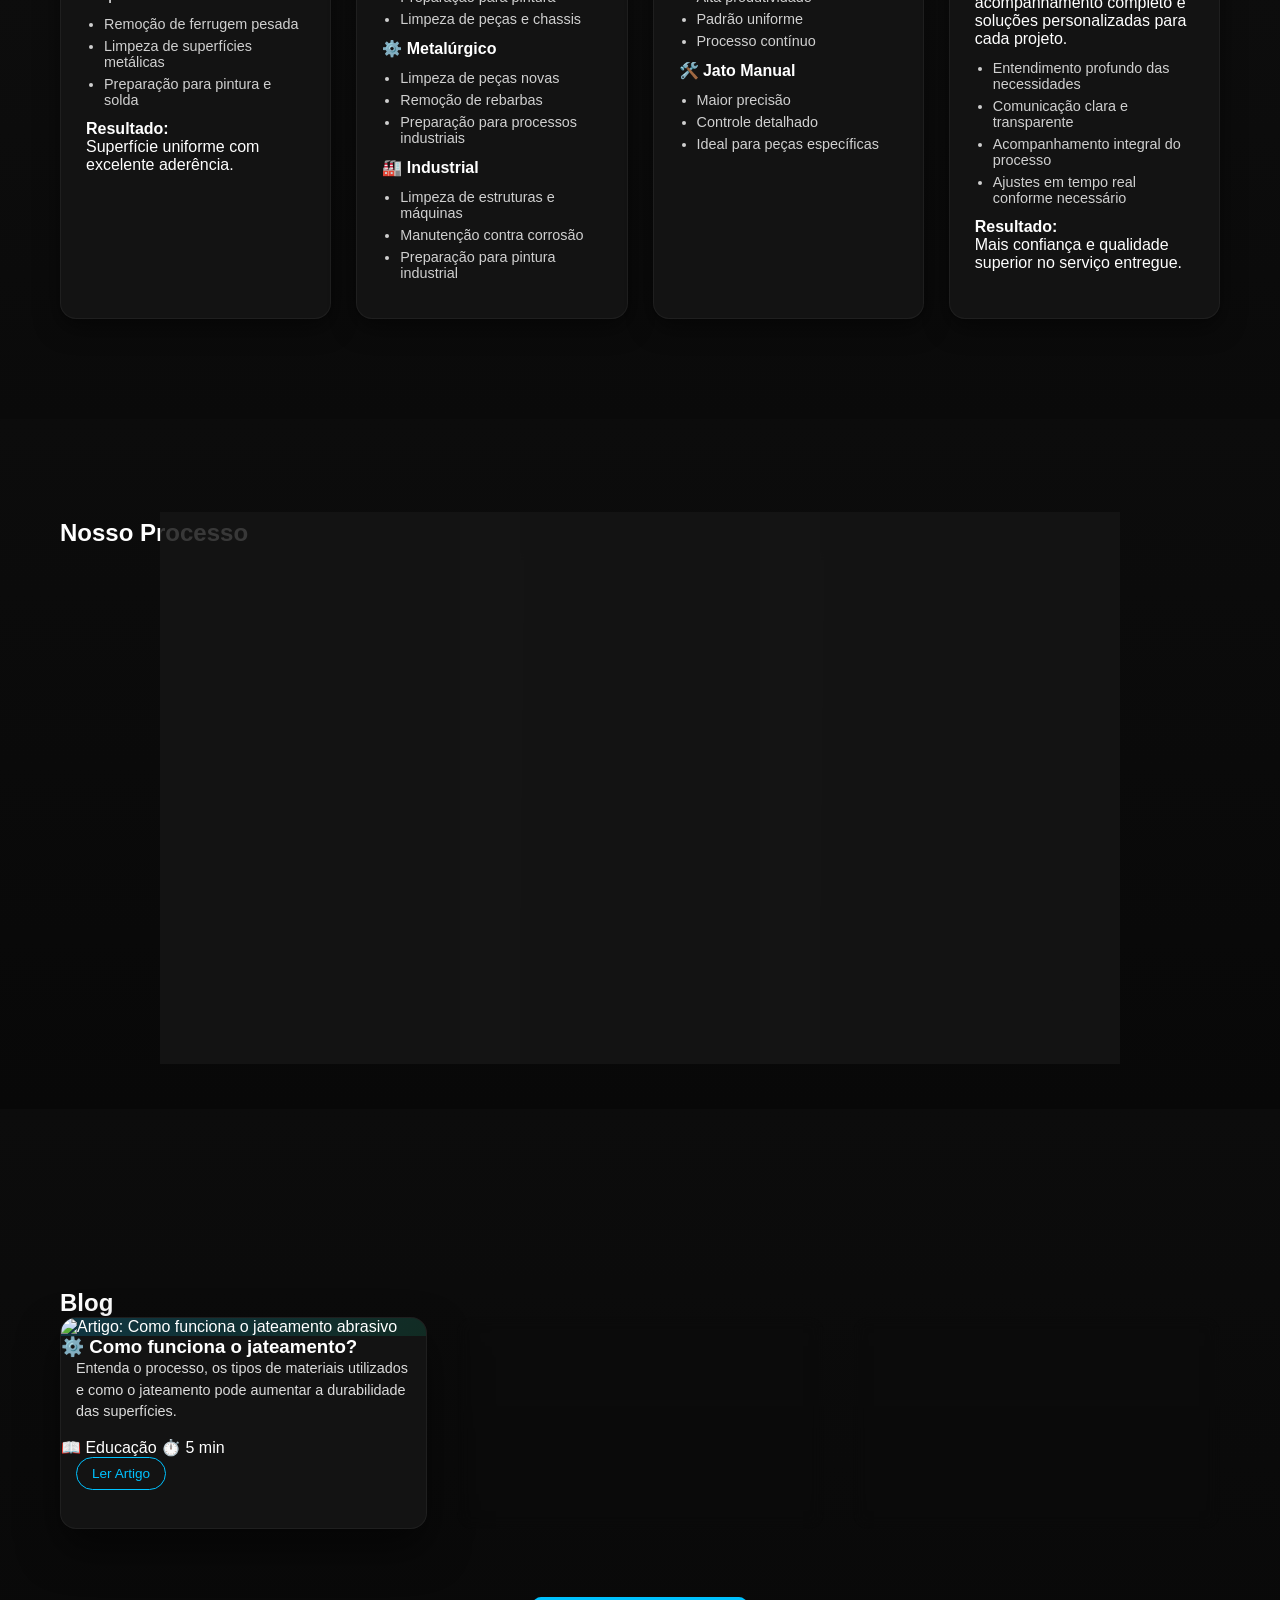
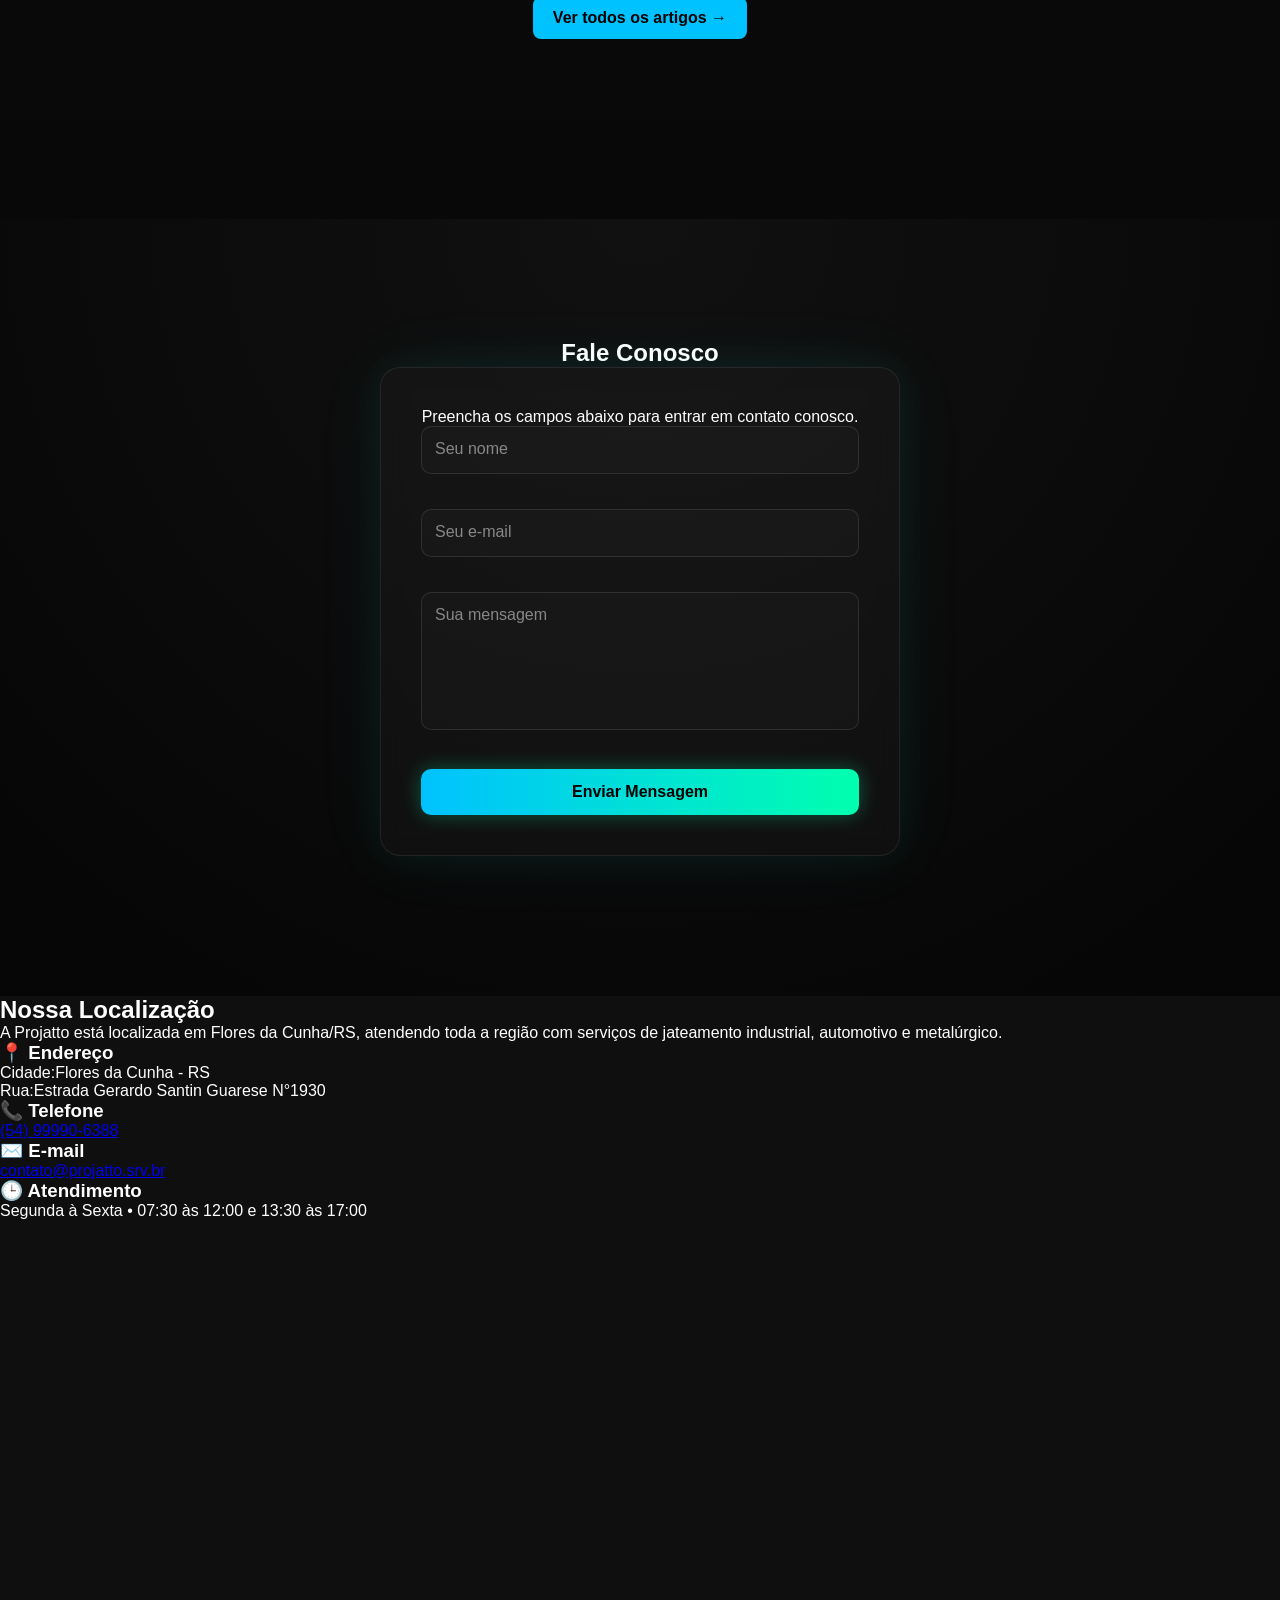
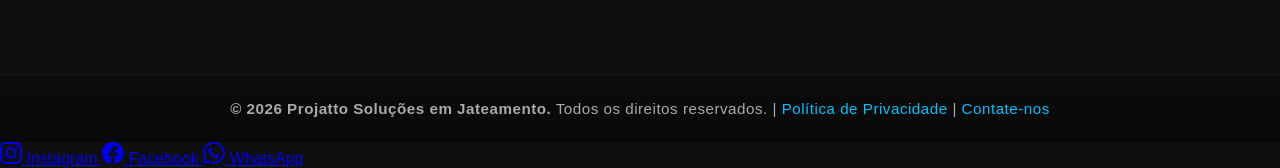
==== commit 0c390950: "Add files via upload" ====
--- a/index.html
+++ b/index.html
@@ -1,426 +1,595 @@
-<!DOCTYPE html>
-<html lang="pt-br">
-
-<head>
-    <meta charset="UTF-8">
-    <meta name="viewport" content="width=device-width, initial-scale=1.0">
-    <link rel="stylesheet" href="_css3/style.css">
-    <title>Projatto</title>
-</head>
-
-<body>
-
-    <header>
-        <div class="cabeca">
-
-            <div class="logo">
-                <img src="_imagens/projattoLogo.svg" alt="Logo da Projatto">
-            </div>
-
-            <nav class="menu">
-                <a href="#inicio">Início</a>
-                <a href="#empresa">Empresa</a>
-                <a href="#servicos">Serviços</a>
-                <a href="#processo">Nosso processo</a>
-                <a href="#blog">Blog</a>
-                <a href="#contato">Fale conosco</a>
-            </nav>
-
-            <div class="iso">
-                <img src="_imagens/iso.svg" alt="Selo ISO">
-            </div>
-
-        </div>
-    </header>
-
-    <main>
-        <article>
-
-            <!-- INÍCIO -->
-            <section id="inicio" class="inicio">
-
-                <div class="conteudo">
-
-                    <h1>
-                        A Projatto é especializada<br>
-                        em jateamento
-                    </h1>
-
-                    <p class="subtitulo">
-                        Removemos ferrugem, tinta e qualquer tipo de resíduo com eficiência e precisão.
-                    </p>
-
-                    <p class="descricao">
-                        Utilizamos técnicas modernas de jateamento de granalha, garantindo superfícies limpas,
-                        preparadas e com excelente acabamento para pintura ou outros tratamentos.
-                    </p>
-
-                    <div class="beneficios">
-                        <span>✔ Alta durabilidade</span>
-                        <span>✔ Acabamento uniforme</span>
-                        <span>✔ Processo eficiente</span>
-                    </div>
-
-                    <a href="#servicos" class="btn">Conheça nossos serviços</a>
-
-                </div>
-
-            </section>
-
-            <!-- Galeria -->
-
-            <section class="galeria-lightbox">
-                <div class="sticky">
-                    <div class="track">
-
-                        <div class="item"><img src="_imagens/imagen (3).png"></div>
-                        <div class="item"><img src="_imagens/image2.svg"></div>
-                        <div class="item"><img src="_imagens/image3.svg"></div>
-                        <div class="item"><img src="_imagens/image4.svg"></div>
-                        <div class="item"><img src="_imagens/image5.svg"></div>
-                        <div class="item"><img src="_imagens/image6.svg"></div>
-                        <div class="item"><img src="_imagens/image7.svg"></div>
-                        <div class="item"><img src="_imagens/image8.svg"></div>
-                        <div class="item"><img src="_imagens/image9.svg"></div>
-                        <div class="item"><img src="_imagens/image10.svg"></div>
-
-                    </div>
-                </div>
-            </section>
-
-            </section>
-
-            <!-- FULLSCREEN -->
-            <div id="lightbox">
-                <span id="fechar">&times;</span>
-                <img id="img-grande">
-            </div>
-
-            <!-- EMPRESA -->
-            <section id="empresa">
-
-                <div id="caixa1" class="box">
-                    <h1>Nossa História</h1>
-
-                    <p>
-                        A Projatto nasceu em Flores da Cunha/RS, em meio a um cenário industrial que crescia rapidamente
-                        na região.
-                        No início, tudo era simples: uma pequena estrutura, poucos equipamentos e uma grande vontade de
-                        fazer diferente no mercado de jateamento.
-                    </p>
-
-                    <p>
-                        Com o tempo, a dedicação dos fundadores e o compromisso com a qualidade transformaram a empresa.
-                        Cada serviço realizado virou uma oportunidade de aprendizado, e cada cliente atendido ajudou a
-                        construir a reputação da Projatto como referência em limpeza e preparação de superfícies.
-                    </p>
-
-                    <p>
-                        Foram anos de investimento em tecnologia, capacitação de profissionais e melhoria constante dos
-                        processos.
-                        A busca por excelência levou a empresa a adotar padrões rigorosos de qualidade e a conquistar a
-                        confiança de indústrias, oficinas e parceiros da região.
-                    </p>
-
-                    <p>
-                        Hoje, localizada em Flores da Cunha/RS, a Projatto atua há mais de 10 anos no mercado, reunindo
-                        profissionais qualificados e experientes.
-                        Mais do que uma prestadora de serviços, a empresa se tornou sinônimo de confiança, precisão e
-                        acabamento de alto nível no setor de jateamento.
-                    </p>
-                </div>
-
-                <div id="caixa2" class="box">
-                    <h2>Certificação</h2>
-                    <p>Gestão certificada pela ISO 9001.</p>
-
-                    <img src="_imagens/certificado.svg" alt="Selo ISO 9001">
-                </div>
-
-            </section>
-
-            <!-- SERVIÇOS -->
-            <section id="servicos">
-                <h1>Nossos serviços</h1>
-
-                <div class="container">
-
-                    <!-- JATEAMENTOS -->
-                    <div class="item">
-                        <h2>Jateamentos</h2>
-                        <p class="resumo">Granalha de aço e microesfera.</p>
-
-                        <p>
-                            O jateamento é um processo industrial utilizado para limpar, preparar
-                            ou dar acabamento a superfícies através do impacto de partículas abrasivas.
-                        </p>
-
-                        <ul>
-                            <li>Remoção de ferrugem pesada</li>
-                            <li>Limpeza de superfícies metálicas</li>
-                            <li>Preparação para pintura e solda</li>
-                        </ul>
-
-                        <strong>Resultado:</strong>
-                        <p>Superfície uniforme com excelente aderência.</p>
-                    </div>
-
-                    <!-- SEGMENTOS -->
-                    <div class="item">
-                        <h2>Segmentos</h2>
-                        <p class="resumo">Automotivo, metalúrgico e industrial.</p>
-
-                        <h3>🚗 Automotivo</h3>
-                        <ul>
-                            <li>Remoção de ferrugem e tinta</li>
-                            <li>Preparação para pintura</li>
-                            <li>Limpeza de peças e chassis</li>
-                        </ul>
-
-                        <h3>⚙️ Metalúrgico</h3>
-                        <ul>
-                            <li>Limpeza de peças novas</li>
-                            <li>Remoção de rebarbas</li>
-                            <li>Preparação para processos industriais</li>
-                        </ul>
-
-                        <h3>🏭 Industrial</h3>
-                        <ul>
-                            <li>Limpeza de estruturas e máquinas</li>
-                            <li>Manutenção contra corrosão</li>
-                            <li>Preparação para pintura industrial</li>
-                        </ul>
-                    </div>
-
-                    <!-- EQUIPAMENTOS -->
-                    <div class="item">
-                        <h2>Equipamentos</h2>
-                        <p class="resumo">Jato automático e manual.</p>
-
-                        <h3>⚙️ Jato automático</h3>
-                        <ul>
-                            <li>Alta produtividade</li>
-                            <li>Padrão uniforme</li>
-                            <li>Processo contínuo</li>
-                        </ul>
-
-                        <h3>🛠️ Jato manual</h3>
-                        <ul>
-                            <li>Maior precisão</li>
-                            <li>Controle detalhado</li>
-                            <li>Ideal para peças específicas</li>
-                        </ul>
-                    </div>
-
-                    <!-- ATENDIMENTO -->
-                    <div class="item">
-                        <h2>Atendimento</h2>
-                        <p class="resumo">Atendimento direto com o cliente.</p>
-
-                        <p>
-                            Nosso atendimento é focado na proximidade, garantindo acompanhamento
-                            completo e soluções personalizadas.
-                        </p>
-
-                        <ul>
-                            <li>Entendimento das necessidades</li>
-                            <li>Comunicação clara</li>
-                            <li>Acompanhamento do processo</li>
-                            <li>Ajustes em tempo real</li>
-                        </ul>
-
-                        <strong>Resultado:</strong>
-                        <p>Mais confiança e melhor qualidade no serviço.</p>
-                    </div>
-
-                </div>
-            </section>
-
-            <!-- PROCESSO -->
-            <section id="processo">
-                <h1>Nosso Processo</h1>
-
-                <div class="processo">
-
-                    <div class="etapa">
-                        <h3>01</h3>
-                        <h2>Preparação</h2>
-                        <h4>Análise e descontaminação</h4>
-
-                        <p>
-                            Antes de iniciar o serviço, realizamos uma análise completa da superfície,
-                            identificando o tipo de material, nível de desgaste e impurezas presentes.
-                        </p>
-
-                        <p>
-                            Em seguida, executamos a descontaminação, removendo óleos, graxas e resíduos
-                            que possam comprometer o resultado. Essa etapa garante melhor aderência,
-                            uniformidade e maior durabilidade do tratamento.
-                        </p>
-                    </div>
-
-                    <div class="etapa">
-                        <h3>02</h3>
-                        <h2>Jateamento</h2>
-                        <h4>Execução com controle de qualidade</h4>
-
-                        <p>
-                            O jateamento é realizado com equipamentos e abrasivos adequados para cada
-                            tipo de superfície, removendo ferrugem, tinta e incrustações com precisão
-                            e segurança.
-                        </p>
-
-                        <p>
-                            Durante todo o processo, controlamos pressão, granulometria e aplicação,
-                            garantindo um acabamento uniforme e o perfil ideal para pintura ou outros
-                            tratamentos.
-                        </p>
-                    </div>
-
-                    <div class="etapa">
-                        <h3>03</h3>
-                        <h2>Inspeção</h2>
-                        <h4>Verificação final antes da entrega</h4>
-
-                        <p>
-                            Após a execução, realizamos uma inspeção detalhada para garantir que a
-                            superfície atenda aos padrões de qualidade exigidos.
-                        </p>
-
-                        <p>
-                            Verificamos acabamento, limpeza e possíveis ajustes, assegurando um resultado
-                            final durável, seguro e pronto para aplicação ou entrega ao cliente.
-                        </p>
-                    </div>
-
-                </div>
-            </section>
-            <section id="blog">
-                <h1>Blog</h1>
-
-                <div class="blog-container">
-
-                    <article class="post">
-                        <img src="_imagens/projattoLogo.svg" alt="Post 1">
-                        <h2>Como funciona o jateamento abrasivo?</h2>
-                        <p>
-                            Entenda o processo, os tipos de materiais utilizados e como o jateamento
-                            pode aumentar a durabilidade das superfícies.
-                        </p>
-                        <a href="#servicos">Ler mais</a>
-                    </article>
-
-                    <article class="post">
-                        <img src="_imagens/projattoLogo.svg" alt="Post 2">
-                        <h2>Quando é necessário fazer a limpeza industrial?</h2>
-                        <p>
-                            Saiba identificar os sinais de desgaste e a importância da manutenção
-                            preventiva em estruturas metálicas.
-                        </p>
-                        <a href="#processo">Ler mais</a>
-                    </article>
-
-                    <article class="post">
-                        <img src="_imagens/projattoLogo.svg" alt="Post 3">
-                        <h2>Benefícios do jateamento antes da pintura</h2>
-                        <p>
-                            Descubra como preparar corretamente a superfície pode garantir um
-                            acabamento mais resistente e durável.
-                        </p>
-                        <a href="#inicio">Ler mais</a>
-                    </article>
-
-                </div>
-            </section>
-            <section id="contato">
-                <h1>Fale Conosco</h1>
-
-                <form id="formContato">
-                    <div class="input-box">
-                        <input type="text" id="nome" required>
-                        <label>Seu nome</label>
-                    </div>
-
-                    <div class="input-box">
-                        <input type="email" id="email" required>
-                        <label>Seu e-mail</label>
-                    </div>
-
-                    <div class="input-box">
-                        <textarea id="mensagem" required></textarea>
-                        <label>Sua mensagem</label>
-                    </div>
-
-                    <button type="submit">Enviar Mensagem</button>
-                </form>
-
-                <p id="status"></p>
-            </section>
-
-            <!-- LOCALIZAÇÃO -->
-            <section id="localizacao">
-
-                <div class="local-box">
-
-                    <div class="info-local">
-
-                        <h1>Nossa Localização</h1>
-
-                        <p>
-                            A Projatto está localizada em Flores da Cunha/RS,
-                            atendendo toda a região com serviços de jateamento
-                            industrial, automotivo e metalúrgico.
-                        </p>
-
-                        <div class="dados-local">
-
-                            <div class="local-item">
-                                <h3>📍 Endereço</h3>
-                                <p>Flores da Cunha - RS</p>
-                            </div>
-
-                            <div class="local-item">
-                                <h3>📞 Telefone</h3>
-                                <p>(54) 99999-9999</p>
-                            </div>
-
-                            <div class="local-item">
-                                <h3>✉️ E-mail</h3>
-                                <p>contato@projatto.com.br</p>
-                            </div>
-
-                            <div class="local-item">
-                                <h3>🕒 Atendimento</h3>
-                                <p>Segunda à Sexta • 07:30 às 17:00</p>
-                            </div>
-
-                        </div>
-
-                    </div>
-
-                    <!-- MAPA -->
-                    <div class="mapa">
-
-                        <iframe
-                            src="https://www.google.com/maps/embed?pb=!1m18!1m12!1m3!1d8823.15765614857!2d-51.19160240159807!3d-29.00864875799773!2m3!1f0!2f0!3f0!3m2!1i1024!2i768!4f13.1!3m3!1m2!1s0x951e9a89bbc4268b%3A0xa4d81a20e4b55b4f!2sProjatto%20Solu%C3%A7%C3%B5es%20em%20Jateamento!5e1!3m2!1spt-BR!2sbr!4v1778351254739!5m2!1spt-BR!2sbr"
-                            width="600" height="450" style="border:0;" allowfullscreen="" loading="lazy"
-                            referrerpolicy="no-referrer-when-downgrade"></iframe>
-
-                    </div>
-
-                </div>
-
-            </section>
-        </article>
-    </main>
-
-    <footer>
-        <p>
-            Projatto © 2026 |
-            <a href="politica.html">Política de Privacidade</a>
-        </p>
-    </footer>
-
-</body>
-
+<!DOCTYPE html>
+<html lang="pt-br">
+
+<head>
+    <!-- Meta Tags Essenciais -->
+    <meta charset="UTF-8">
+    <meta name="viewport" content="width=device-width, initial-scale=1.0">
+    <meta http-equiv="X-UA-Compatible" content="IE=edge">
+    
+    <!-- SEO Meta Tags -->
+    <meta name="description" content="Projatto - Especialista em jateamento industrial, automotivo e metalúrgico. Limpeza e preparação de superfícies com tecnologia de ponta em Flores da Cunha, RS.">
+    <meta name="keywords" content="jateamento, limpeza industrial, preparação de superfícies, jato de granalha, serviços industriais, Flores da Cunha, RS">
+    <meta name="author" content="Projatto Soluções em Jateamento">
+    <meta name="theme-color" content="#0f0f0f">
+    
+    <!-- Open Graph para Redes Sociais -->
+    <meta property="og:type" content="website">
+    <meta property="og:title" content="Projatto - Soluções em Jateamento Industrial">
+    <meta property="og:description" content="Especialista em jateamento e limpeza industrial com mais de 10 anos de experiência.">
+    <meta property="og:url" content="https://www.projatto.com.br">
+    <meta property="og:locale" content="pt_BR">
+    
+    <!-- Twitter Card -->
+    <meta name="twitter:card" content="summary_large_image">
+    <meta name="twitter:title" content="Projatto - Soluções em Jateamento">
+    
+    <!-- Preload Recursos Críticos -->
+    <link rel="preload" href="_css3/style.css" as="style">
+    <link rel="preconnect" href="https://fonts.googleapis.com">
+    <link rel="preconnect" href="https://fonts.gstatic.com" crossorigin>
+    <link href="https://fonts.googleapis.com/css2?family=Inter:wght@300;400;500;600;700;800;900&family=Syne:wght@700;800&display=swap" rel="stylesheet">
+    
+    <!-- Canonical URL -->
+    <link rel="canonical" href="https://www.projatto.com.br">
+    
+    <!-- Favicon -->
+    <link rel="icon" type="image/svg+xml" href="_imagens/projattoLogo.svg">
+    <link rel="apple-touch-icon" href="_imagens/projattoLogo.svg">
+    
+    <!-- Stylesheet -->
+    <link rel="stylesheet" href="_css3/style.css">
+    
+    <!-- Title -->
+    <title>Projatto | Jateamento Industrial e Limpeza de Superfícies</title>
+    
+    <!-- Schema.org Structured Data -->
+    <script type="application/ld+json">
+    {
+      "@context": "https://schema.org",
+      "@type": "LocalBusiness",
+      "name": "Projatto Soluções em Jateamento",
+      "image": "https://www.projatto.com.br/_imagens/projattoLogo.svg",
+      "description": "Especialista em jateamento industrial, automotivo e metalúrgico",
+      "address": {
+        "@type": "PostalAddress",
+        "streetAddress": "Flores da Cunha",
+        "addressLocality": "Flores da Cunha",
+        "addressRegion": "RS",
+        "postalCode": "95156-000",
+        "addressCountry": "BR"
+      },
+      "telephone": "(54) 99990-6388",
+      "email": "contato@projatto.srv.br",
+      "url": "https://www.projatto.com.br",
+      "sameAs": [
+        "https://www.facebook.com/projatto",
+        "https://www.instagram.com/projattoind",
+      ],
+      "priceRange": "$$",
+      "areaServed": ["RS", "BR"],
+      "knowsAbout": ["Jateamento Industrial", "Limpeza de Superfícies", "Preparação para Pintura"],
+      "aggregateRating": {
+        "@type": "AggregateRating",
+        "ratingValue": "4.9",
+        "ratingCount": "127"
+      }
+    }
+    </script>
+</head>
+
+<body>
+
+    <!-- SKIP TO CONTENT -->
+    <a href="#main-content" class="skip-link">Pular para conteúdo principal</a>
+
+    <!-- HEADER SEMÂNTICO -->
+    <header role="banner" aria-label="Cabeçalho do site">
+        <div class="cabeca">
+
+            <div class="logo">
+                <a href="#inicio" title="Voltar ao início">
+                    <img src="_imagens/projattoLogo.svg" alt="Projatto - Soluções em Jateamento" loading="eager" width="55" height="55">
+                </a>
+            </div>
+
+            <nav class="menu" role="navigation" aria-label="Menu principal">
+                <a href="#inicio" title="Seção Início">Início</a>
+                <a href="#empresa" title="Sobre a Empresa">Empresa</a>
+                <a href="#servicos" title="Nossos Serviços">Serviços</a>
+                <a href="#processo" title="Nosso Processo">Nosso processo</a>
+                <a href="blog.html" title="Blog">Blog</a>
+                <a href="#contato" title="Formulário de Contato">Fale conosco</a>
+            </nav>
+
+            <div class="iso">
+                <img src="_imagens/iso.svg" alt="Certificação ISO 9001" loading="eager" width="68" height="68">
+            </div>
+
+        </div>
+    </header>
+
+    <!-- MAIN -->
+    <main role="main" id="main-content">
+        <article role="document" itemscope itemtype="https://schema.org/LocalBusiness">
+
+            <!-- SEÇÃO INÍCIO -->
+            <section id="inicio" class="inicio" aria-label="Seção de boas-vindas">
+
+                <div class="conteudo">
+
+                    <h1 itemprop="name">
+                        A Projatto é especializada<br>
+                        em jateamento
+                    </h1>
+
+                    <p class="subtitulo" itemprop="description">
+                        Removemos ferrugem, tinta e qualquer tipo de resíduo com eficiência e precisão.
+                    </p>
+
+                    <p class="descricao">
+                        Utilizamos técnicas modernas de jateamento de granalha, garantindo superfícies limpas,
+                        preparadas e com excelente acabamento para pintura ou outros tratamentos.
+                    </p>
+
+                    <ul class="beneficios" role="list">
+                        <li role="listitem">✔ Alta durabilidade</li>
+                        <li role="listitem">✔ Acabamento uniforme</li>
+                        <li role="listitem">✔ Processo eficiente</li>
+                    </ul>
+
+                    <a href="#servicos" class="btn" title="Ver nossos serviços">Conheça nossos serviços</a>
+
+                </div>
+
+            </section>
+
+            <!-- GALERIA PREMIUM -->
+            <section class="galeria-lightbox" aria-label="Galeria de trabalhos">
+                <div class="sticky">
+                    <div class="track" role="region" aria-label="Galeria horizontal de imagens">
+
+                        <div class="item" role="img" aria-label="Projeto 1"><img src="_imagens/imagen (3).png" alt="Trabalho realizado 1" loading="lazy" width="280" height="200"></div>
+                        <div class="item" role="img" aria-label="Projeto 2"><img src="_imagens/image2.svg" alt="Trabalho realizado 2" loading="lazy" width="280" height="200"></div>
+                        <div class="item" role="img" aria-label="Projeto 3"><img src="_imagens/image3.svg" alt="Trabalho realizado 3" loading="lazy" width="280" height="200"></div>
+                        <div class="item" role="img" aria-label="Projeto 4"><img src="_imagens/image4.svg" alt="Trabalho realizado 4" loading="lazy" width="280" height="200"></div>
+                        <div class="item" role="img" aria-label="Projeto 5"><img src="_imagens/image5.svg" alt="Trabalho realizado 5" loading="lazy" width="280" height="200"></div>
+                        <div class="item" role="img" aria-label="Projeto 6"><img src="_imagens/image6.svg" alt="Trabalho realizado 6" loading="lazy" width="280" height="200"></div>
+                        <div class="item" role="img" aria-label="Projeto 7"><img src="_imagens/image7.svg" alt="Trabalho realizado 7" loading="lazy" width="280" height="200"></div>
+                        <div class="item" role="img" aria-label="Projeto 8"><img src="_imagens/image8.svg" alt="Trabalho realizado 8" loading="lazy" width="280" height="200"></div>
+                        <div class="item" role="img" aria-label="Projeto 9"><img src="_imagens/image9.svg" alt="Trabalho realizado 9" loading="lazy" width="280" height="200"></div>
+                        <div class="item" role="img" aria-label="Projeto 10"><img src="_imagens/image10.svg" alt="Trabalho realizado 10" loading="lazy" width="280" height="200"></div>
+
+                    </div>
+                </div>
+            </section>
+
+            <!-- FULLSCREEN MODAL ACESSÍVEL -->
+            <div id="lightbox" role="dialog" aria-modal="true" aria-label="Galeria em tela cheia" hidden>
+                <button id="fechar" aria-label="Fechar galeria" type="button" tabindex="0">&times;</button>
+                <img id="img-grande" alt="Imagem ampliada">
+            </div>
+
+            <!-- SEÇÃO EMPRESA -->
+            <section id="empresa" aria-label="Sobre a empresa">
+
+                <div class="empresa-wrapper">
+
+                    <div id="caixa1" class="box">
+                        <div class="box-badge">Nossa Trajetória</div>
+                        <h2>Nossa História</h2>
+
+                        <p>
+                            A <strong>Projatto</strong> nasceu em Flores da Cunha/RS, em meio a um cenário industrial que crescia rapidamente
+                            na região.
+                            No início, tudo era simples: uma pequena estrutura, poucos equipamentos e uma grande vontade de
+                            fazer diferente no mercado de jateamento.
+                        </p>
+
+                        <p>
+                            Com o tempo, a dedicação dos fundadores e o compromisso com a qualidade transformaram a empresa.
+                            Cada serviço realizado virou uma oportunidade de aprendizado, e cada cliente atendido ajudou a
+                            construir a reputação da Projatto como referência em limpeza e preparação de superfícies.
+                        </p>
+
+                        <p>
+                            Foram anos de investimento em tecnologia, capacitação de profissionais e melhoria constante dos
+                            processos.
+                            A busca por excelência levou a empresa a adotar <strong>padrões rigorosos de qualidade</strong> e a conquistar a
+                            confiança de indústrias, oficinas e parceiros da região.
+                        </p>
+
+                        <p>
+                            Hoje, a Projatto atua há <strong>mais de 10 anos</strong> no mercado, reunindo
+                            profissionais qualificados e experientes.
+                            Mais do que uma prestadora de serviços, a empresa se tornou sinônimo de <strong>confiança, precisão e
+                            acabamento de alto nível</strong> no setor de jateamento.
+                        </p>
+
+                        <div class="empresa-stats">
+                            <div class="stat-item">
+                                <span class="stat-num">10+</span>
+                                <span class="stat-label">Anos de mercado</span>
+                            </div>
+                            <div class="stat-item">
+                                <span class="stat-num">500+</span>
+                                <span class="stat-label">Clientes atendidos</span>
+                            </div>
+                            <div class="stat-item">
+                                <span class="stat-num">4.9★</span>
+                                <span class="stat-label">Avaliação média</span>
+                            </div>
+                        </div>
+                    </div>
+
+                    <div id="caixa2" class="box">
+                        <div class="box-badge">Certificação</div>
+                        <h2>Certificação e Qualidade</h2>
+                        <p><strong>Gestão certificada pela ISO 9001.</strong></p>
+                        <p>Garantimos os mais altos padrões de qualidade em todos os nossos processos, desde o atendimento inicial até a entrega do serviço finalizado.</p>
+
+                        <img src="_imagens/certificado.svg" alt="Certificação ISO 9001" loading="lazy" itemprop="image" width="320" height="320">
+                    </div>
+
+                </div>
+
+            </section>
+
+            <!-- SEÇÃO SERVIÇOS -->
+            <section id="servicos" aria-label="Serviços oferecidos">
+                <h2>Nossos Serviços</h2>
+
+                <div class="container">
+
+                    <!-- JATEAMENTOS -->
+                    <article class="item" itemscope itemtype="https://schema.org/Service">
+                        <h3 itemprop="name">Jateamentos</h3>
+                        <p class="resumo" itemprop="description">Granalha de aço e microesfera.</p>
+
+                        <p>
+                            O jateamento é um processo industrial utilizado para limpar, preparar
+                            ou dar acabamento a superfícies através do impacto de partículas abrasivas.
+                        </p>
+
+                        <ul role="list">
+                            <li role="listitem">Remoção de ferrugem pesada</li>
+                            <li role="listitem">Limpeza de superfícies metálicas</li>
+                            <li role="listitem">Preparação para pintura e solda</li>
+                        </ul>
+
+                        <strong>Resultado:</strong>
+                        <p>Superfície uniforme com excelente aderência.</p>
+                    </article>
+
+                    <!-- SEGMENTOS -->
+                    <article class="item">
+                        <h3>Segmentos de Mercado</h3>
+                        <p class="resumo">Automotivo, metalúrgico e industrial.</p>
+
+                        <h4>🚗 Automotivo</h4>
+                        <ul role="list">
+                            <li role="listitem">Remoção de ferrugem e tinta</li>
+                            <li role="listitem">Preparação para pintura</li>
+                            <li role="listitem">Limpeza de peças e chassis</li>
+                        </ul>
+
+                        <h4>⚙️ Metalúrgico</h4>
+                        <ul role="list">
+                            <li role="listitem">Limpeza de peças novas</li>
+                            <li role="listitem">Remoção de rebarbas</li>
+                            <li role="listitem">Preparação para processos industriais</li>
+                        </ul>
+
+                        <h4>🏭 Industrial</h4>
+                        <ul role="list">
+                            <li role="listitem">Limpeza de estruturas e máquinas</li>
+                            <li role="listitem">Manutenção contra corrosão</li>
+                            <li role="listitem">Preparação para pintura industrial</li>
+                        </ul>
+                    </article>
+
+                    <!-- EQUIPAMENTOS -->
+                    <article class="item">
+                        <h3>Equipamentos de Qualidade</h3>
+                        <p class="resumo">Jato automático e manual de última geração.</p>
+
+                        <h4>⚙️ Jato Automático</h4>
+                        <ul role="list">
+                            <li role="listitem">Alta produtividade</li>
+                            <li role="listitem">Padrão uniforme</li>
+                            <li role="listitem">Processo contínuo</li>
+                        </ul>
+
+                        <h4>🛠️ Jato Manual</h4>
+                        <ul role="list">
+                            <li role="listitem">Maior precisão</li>
+                            <li role="listitem">Controle detalhado</li>
+                            <li role="listitem">Ideal para peças específicas</li>
+                        </ul>
+                    </article>
+
+                    <!-- ATENDIMENTO -->
+                    <article class="item">
+                        <h3>Atendimento Personalizado</h3>
+                        <p class="resumo">Atendimento direto com o cliente.</p>
+
+                        <p>
+                            Nosso atendimento é focado na proximidade, garantindo acompanhamento
+                            completo e soluções personalizadas para cada projeto.
+                        </p>
+
+                        <ul role="list">
+                            <li role="listitem">Entendimento profundo das necessidades</li>
+                            <li role="listitem">Comunicação clara e transparente</li>
+                            <li role="listitem">Acompanhamento integral do processo</li>
+                            <li role="listitem">Ajustes em tempo real conforme necessário</li>
+                        </ul>
+
+                        <strong>Resultado:</strong>
+                        <p>Mais confiança e qualidade superior no serviço entregue.</p>
+                    </article>
+
+                </div>
+            </section>
+
+            <!-- SEÇÃO PROCESSO -->
+            <section id="processo" aria-label="Nosso processo de trabalho">
+                <h2>Nosso Processo</h2>
+
+                <div class="processo">
+
+                    <article class="etapa">
+                        <h3 aria-label="Etapa um">01</h3>
+                        <h4>Preparação</h4>
+                        <h5>Análise e descontaminação</h5>
+
+                        <p>
+                            Antes de iniciar o serviço, realizamos uma análise completa da superfície,
+                            identificando o tipo de material, nível de desgaste e impurezas presentes.
+                        </p>
+
+                        <p>
+                            Em seguida, executamos a descontaminação, removendo óleos, graxas e resíduos
+                            que possam comprometer o resultado. Essa etapa garante melhor aderência,
+                            uniformidade e maior durabilidade do tratamento.
+                        </p>
+                    </article>
+
+                    <article class="etapa">
+                        <h3 aria-label="Etapa dois">02</h3>
+                        <h4>Jateamento</h4>
+                        <h5>Execução com controle de qualidade</h5>
+
+                        <p>
+                            O jateamento é realizado com equipamentos e abrasivos adequados para cada
+                            tipo de superfície, removendo ferrugem, tinta e incrustações com precisão
+                            e segurança.
+                        </p>
+
+                        <p>
+                            Durante todo o processo, controlamos pressão, granulometria e aplicação,
+                            garantindo um acabamento uniforme e o perfil ideal para pintura ou outros
+                            tratamentos.
+                        </p>
+                    </article>
+
+                    <article class="etapa">
+                        <h3 aria-label="Etapa três">03</h3>
+                        <h4>Inspeção</h4>
+                        <h5>Verificação final antes da entrega</h5>
+
+                        <p>
+                            Após a execução, realizamos uma inspeção detalhada para garantir que a
+                            superfície atenda aos padrões de qualidade exigidos.
+                        </p>
+
+                        <p>
+                            Verificamos acabamento, limpeza e possíveis ajustes, assegurando um resultado
+                            final durável, seguro e pronto para aplicação ou entrega ao cliente.
+                        </p>
+                    </article>
+
+                </div>
+            </section>
+
+           <!-- SEÇÃO BLOG -->
+            <section id="blog" aria-label="Blog e artigos">
+                <h2>Blog</h2>
+
+                <div class="blog-container">
+
+                    <article class="post" itemscope itemtype="https://schema.org/BlogPosting">
+                        <div class="post-image" style="background: linear-gradient(135deg, rgba(0, 194, 255, 0.2), rgba(0, 255, 174, 0.1));">
+                            <img src="_imagens/blog-jateamento.svg" alt="Artigo: Como funciona o jateamento abrasivo" loading="lazy" width="300" height="260">
+                        </div>
+                        <div class="post-content">
+                            <h3 itemprop="headline">⚙️ Como funciona o jateamento?</h3>
+                            <p itemprop="description">
+                                Entenda o processo, os tipos de materiais utilizados e como o jateamento
+                                pode aumentar a durabilidade das superfícies.
+                            </p>
+                            <div class="post-meta">
+                                <span>📖 Educação</span>
+                                <span>⏱️ 5 min</span>
+                            </div>
+                            <a href="blog.html#como-funciona" title="Ler artigo completo">Ler Artigo</a>
+                        </div>
+                    </article>
+
+                    <article class="post" itemscope itemtype="https://schema.org/BlogPosting">
+                        <div class="post-image" style="background: linear-gradient(135deg, rgba(0, 255, 174, 0.2), rgba(0, 194, 255, 0.1));">
+                            <img src="_imagens/blog-manutencao.svg" alt="Artigo: Quando é necessário fazer a limpeza industrial" loading="lazy" width="300" height="260">
+                        </div>
+                        <div class="post-content">
+                            <h3 itemprop="headline">🔧 Quando fazer limpeza industrial?</h3>
+                            <p itemprop="description">
+                                Saiba identificar os sinais de desgaste e a importância da manutenção
+                                preventiva em estruturas metálicas.
+                            </p>
+                            <div class="post-meta">
+                                <span>🛠️ Manutenção</span>
+                                <span>⏱️ 4 min</span>
+                            </div>
+                            <a href="blog.html#quando-limpar" title="Ler artigo completo">Ler Artigo</a>
+                        </div>
+                    </article>
+
+                    <article class="post" itemscope itemtype="https://schema.org/BlogPosting">
+                        <div class="post-image" style="background: linear-gradient(135deg, rgba(255, 152, 0, 0.15), rgba(0, 194, 255, 0.1));">
+                            <img src="_imagens/blog-pintura.svg" alt="Artigo: Benefícios do jateamento antes da pintura" loading="lazy" width="300" height="260">
+                        </div>
+                        <div class="post-content">
+                            <h3 itemprop="headline">🎨 Benefícios antes da pintura</h3>
+                            <p itemprop="description">
+                                Descubra como preparar corretamente a superfície pode garantir um
+                                acabamento mais resistente e durável.
+                            </p>
+                            <div class="post-meta">
+                                <span>🖌️ Pintura</span>
+                                <span>⏱️ 6 min</span>
+                            </div>
+                            <a href="blog.html#beneficios-pintura" title="Ler artigo completo">Ler Artigo</a>
+                        </div>
+                    </article>
+
+                </div>
+
+                <div style="text-align:center; margin-top: 48px;">
+                    <a href="blog.html" class="btn" title="Ver todos os artigos do blog">Ver todos os artigos →</a>
+                </div>
+
+            </section>
+            <!-- SEÇÃO CONTATO -->
+            <section id="contato" aria-label="Formulário de contato">
+                <h2>Fale Conosco</h2>
+
+                <form id="formContato" name="contato" novalidate autocomplete="on" aria-describedby="form-help">
+                    <p id="form-help" class="sr-only">Preencha os campos abaixo para entrar em contato conosco.</p>
+
+                    <div class="input-box">
+                        <input type="text" id="nome" name="nome" required aria-required="true" autocomplete="name" inputmode="text">
+                        <label for="nome">Seu nome</label>
+                    </div>
+
+                    <div class="input-box">
+                        <input type="email" id="email" name="email" required aria-required="true" autocomplete="email" inputmode="email">
+                        <label for="email">Seu e-mail</label>
+                    </div>
+
+                    <div class="input-box">
+                        <textarea id="mensagem" name="mensagem" required aria-required="true" autocomplete="off" inputmode="text" rows="6"></textarea>
+                        <label for="mensagem">Sua mensagem</label>
+                    </div>
+
+                    <button type="submit" aria-label="Enviar formulário de contato">Enviar Mensagem</button>
+                </form>
+
+                <p id="status" role="alert" aria-live="polite" aria-atomic="true"></p>
+            </section>
+
+            <!-- SEÇÃO LOCALIZAÇÃO -->
+            <section id="localizacao" aria-label="Localização e contato">
+
+                <div class="local-box">
+
+                    <div class="info-local">
+
+                        <h2>Nossa Localização</h2>
+
+                        <p>
+                            A Projatto está localizada em Flores da Cunha/RS,
+                            atendendo toda a região com serviços de jateamento
+                            industrial, automotivo e metalúrgico.
+                        </p>
+
+                        <div class="dados-local">
+
+                            <div class="local-item">
+                                <h3>📍 Endereço</h3>
+                                <p itemprop="address">Cidade:Flores da Cunha - RS</p>
+                                <p itemprop="address">Rua:Estrada Gerardo Santin Guarese N°1930</p>
+                                
+                            </div>
+
+                            <div class="local-item">
+                                <h3>📞 Telefone</h3>
+                                <p><a href="tel:+5554999906388" itemprop="telephone">(54) 99990-6388</a></p>
+                            </div>
+
+                            <div class="local-item">
+                                <h3>✉️ E-mail</h3>
+                                <p><a href="mailto:contato@projatto.srv.br" itemprop="email">contato@projatto.srv.br</a></p>
+                            </div>
+
+                            <div class="local-item">
+                                <h3>🕒 Atendimento</h3>
+                                <p><time itemprop="openingHoursSpecification">Segunda à Sexta • 07:30 às 12:00 e 13:30 às 17:00</time></p>
+                            </div>
+
+                        </div>
+
+                    </div>
+
+                    <!-- MAPA GOOGLE -->
+                    <div class="mapa">
+
+                        <iframe
+                            title="Localização da Projatto em Flores da Cunha, RS - Mapa Interativo"
+                            src="https://www.google.com/maps/embed?pb=!1m18!1m12!1m3!1d8823.15765614857!2d-51.19160240159807!3d-29.00864875799773!2m3!1f0!2f0!3f0!3m2!1i1024!2i768!4f13.1!3m3!1m2!1s0x951e9a89bbc4268b%3A0xa4d81a20e4b55b4f!2sProjatto%20Solu%C3%A7%C3%B5es%20em%20Jateamento!5e1!3m2!1spt-BR!2sbr!4v1778351254739!5m2!1spt-BR!2sbr"
+                            width="600" height="450" style="border:0;" allowfullscreen="" loading="lazy"
+                            referrerpolicy="no-referrer-when-downgrade"></iframe>
+
+                    </div>
+
+                </div>
+
+            </section>
+        </article>
+    </main>
+
+    <!-- FOOTER SEMÂNTICO -->
+    <footer role="contentinfo">
+        <p>
+            <strong>&copy; 2026 Projatto Soluções em Jateamento.</strong> Todos os direitos reservados.
+            <span aria-label="separador">|</span>
+            <a href="politica.html" title="Leia nossa política de privacidade">Política de Privacidade</a>
+            <span aria-label="separador">|</span>
+            <a href="#contato" title="Voltar ao formulário de contato">Contate-nos</a>
+        </p>
+    </footer>
+
+    <!-- MENU FLUTUANTE REDES SOCIAIS -->
+    <div class="social-float" role="navigation" aria-label="Redes sociais">
+
+        <a href="https://www.instagram.com/projattoind" target="_blank" rel="noopener noreferrer"
+           class="social-btn social-instagram" title="Siga-nos no Instagram" aria-label="Instagram da Projatto">
+            <svg xmlns="http://www.w3.org/2000/svg" viewBox="0 0 24 24" fill="currentColor" width="22" height="22">
+                <path d="M12 2.163c3.204 0 3.584.012 4.85.07 3.252.148 4.771 1.691 4.919 4.919.058 1.265.069 1.645.069 4.849 0 3.205-.012 3.584-.069 4.849-.149 3.225-1.664 4.771-4.919 4.919-1.266.058-1.644.07-4.85.07-3.204 0-3.584-.012-4.849-.07-3.26-.149-4.771-1.699-4.919-4.92-.058-1.265-.07-1.644-.07-4.849 0-3.204.013-3.583.07-4.849.149-3.227 1.664-4.771 4.919-4.919 1.266-.057 1.645-.069 4.849-.069zm0-2.163c-3.259 0-3.667.014-4.947.072-4.358.2-6.78 2.618-6.98 6.98-.059 1.281-.073 1.689-.073 4.948 0 3.259.014 3.668.072 4.948.2 4.358 2.618 6.78 6.98 6.98 1.281.058 1.689.072 4.948.072 3.259 0 3.668-.014 4.948-.072 4.354-.2 6.782-2.618 6.979-6.98.059-1.28.073-1.689.073-4.948 0-3.259-.014-3.667-.072-4.947-.196-4.354-2.617-6.78-6.979-6.98-1.281-.059-1.69-.073-4.949-.073zm0 5.838c-3.403 0-6.162 2.759-6.162 6.162s2.759 6.163 6.162 6.163 6.162-2.759 6.162-6.163c0-3.403-2.759-6.162-6.162-6.162zm0 10.162c-2.209 0-4-1.79-4-4 0-2.209 1.791-4 4-4s4 1.791 4 4c0 2.21-1.791 4-4 4zm6.406-11.845c-.796 0-1.441.645-1.441 1.44s.645 1.44 1.441 1.44c.795 0 1.439-.645 1.439-1.44s-.644-1.44-1.439-1.44z"/>
+            </svg>
+            <span class="social-label">Instagram</span>
+        </a>
+
+        <a href="https://www.facebook.com/projatto" target="_blank" rel="noopener noreferrer"
+           class="social-btn social-facebook" title="Curta nossa página no Facebook" aria-label="Facebook da Projatto">
+            <svg xmlns="http://www.w3.org/2000/svg" viewBox="0 0 24 24" fill="currentColor" width="22" height="22">
+                <path d="M24 12.073c0-6.627-5.373-12-12-12s-12 5.373-12 12c0 5.99 4.388 10.954 10.125 11.854v-8.385H7.078v-3.47h3.047V9.43c0-3.007 1.792-4.669 4.533-4.669 1.312 0 2.686.235 2.686.235v2.953H15.83c-1.491 0-1.956.925-1.956 1.874v2.25h3.328l-.532 3.47h-2.796v8.385C19.612 23.027 24 18.062 24 12.073z"/>
+            </svg>
+            <span class="social-label">Facebook</span>
+        </a>
+
+        <a href="https://wa.me/5554999906388" target="_blank" rel="noopener noreferrer"
+           class="social-btn social-whatsapp" title="Fale conosco pelo WhatsApp" aria-label="WhatsApp da Projatto">
+            <svg xmlns="http://www.w3.org/2000/svg" viewBox="0 0 24 24" fill="currentColor" width="22" height="22">
+                <path d="M17.472 14.382c-.297-.149-1.758-.867-2.03-.967-.273-.099-.471-.148-.67.15-.197.297-.767.966-.94 1.164-.173.199-.347.223-.644.075-.297-.15-1.255-.463-2.39-1.475-.883-.788-1.48-1.761-1.653-2.059-.173-.297-.018-.458.13-.606.134-.133.298-.347.446-.52.149-.174.198-.298.298-.497.099-.198.05-.371-.025-.52-.075-.149-.669-1.612-.916-2.207-.242-.579-.487-.5-.669-.51-.173-.008-.371-.01-.57-.01-.198 0-.52.074-.792.372-.272.297-1.04 1.016-1.04 2.479 0 1.462 1.065 2.875 1.213 3.074.149.198 2.096 3.2 5.077 4.487.709.306 1.262.489 1.694.625.712.227 1.36.195 1.871.118.571-.085 1.758-.719 2.006-1.413.248-.694.248-1.289.173-1.413-.074-.124-.272-.198-.57-.347m-5.421 7.403h-.004a9.87 9.87 0 01-5.031-1.378l-.361-.214-3.741.982.998-3.648-.235-.374a9.86 9.86 0 01-1.51-5.26c.001-5.45 4.436-9.884 9.888-9.884 2.64 0 5.122 1.03 6.988 2.898a9.825 9.825 0 012.893 6.994c-.003 5.45-4.437 9.884-9.885 9.884m8.413-18.297A11.815 11.815 0 0012.05 0C5.495 0 .16 5.335.157 11.892c0 2.096.547 4.142 1.588 5.945L.057 24l6.305-1.654a11.882 11.882 0 005.683 1.448h.005c6.554 0 11.89-5.335 11.893-11.893a11.821 11.821 0 00-3.48-8.413z"/>
+            </svg>
+            <span class="social-label">WhatsApp</span>
+        </a>
+
+    </div>
+
+    <!-- Scripts -->
+    <script defer src="app.js"></script>
+
+</body>
+
 </html>
